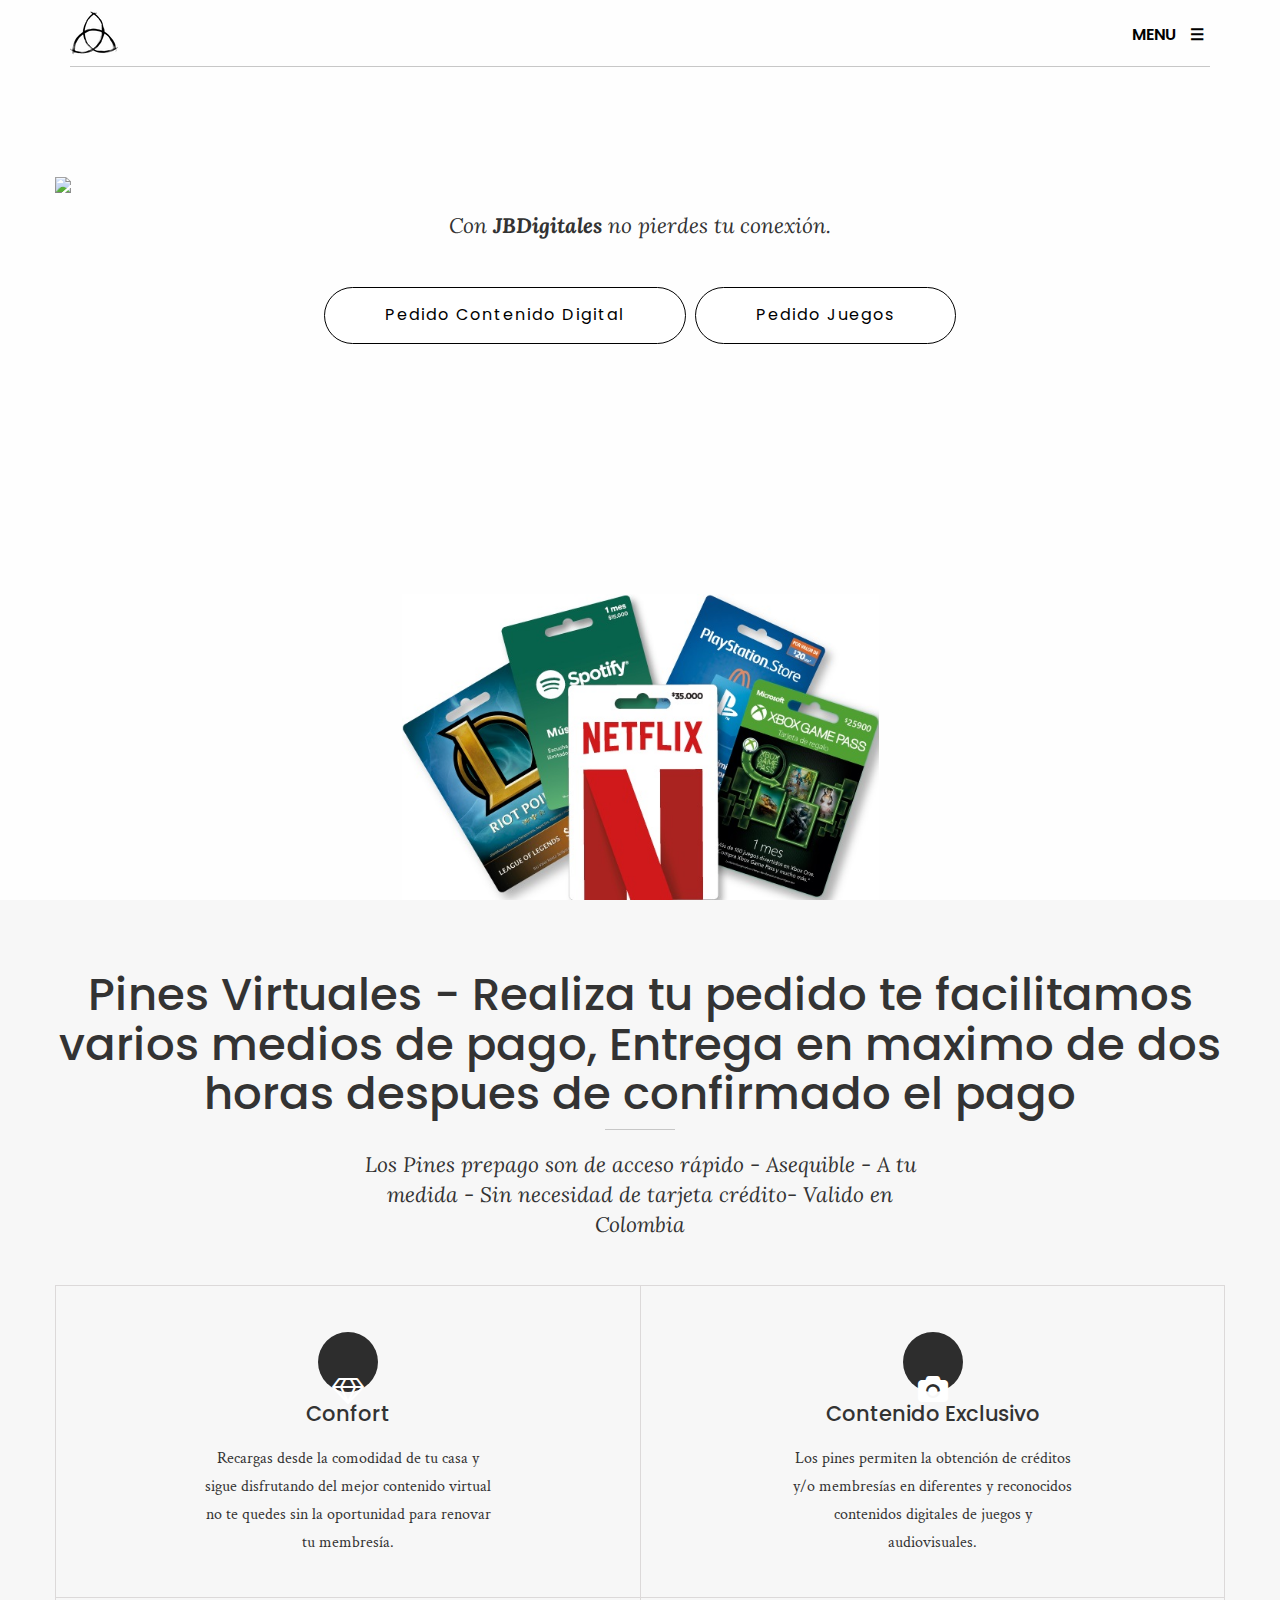
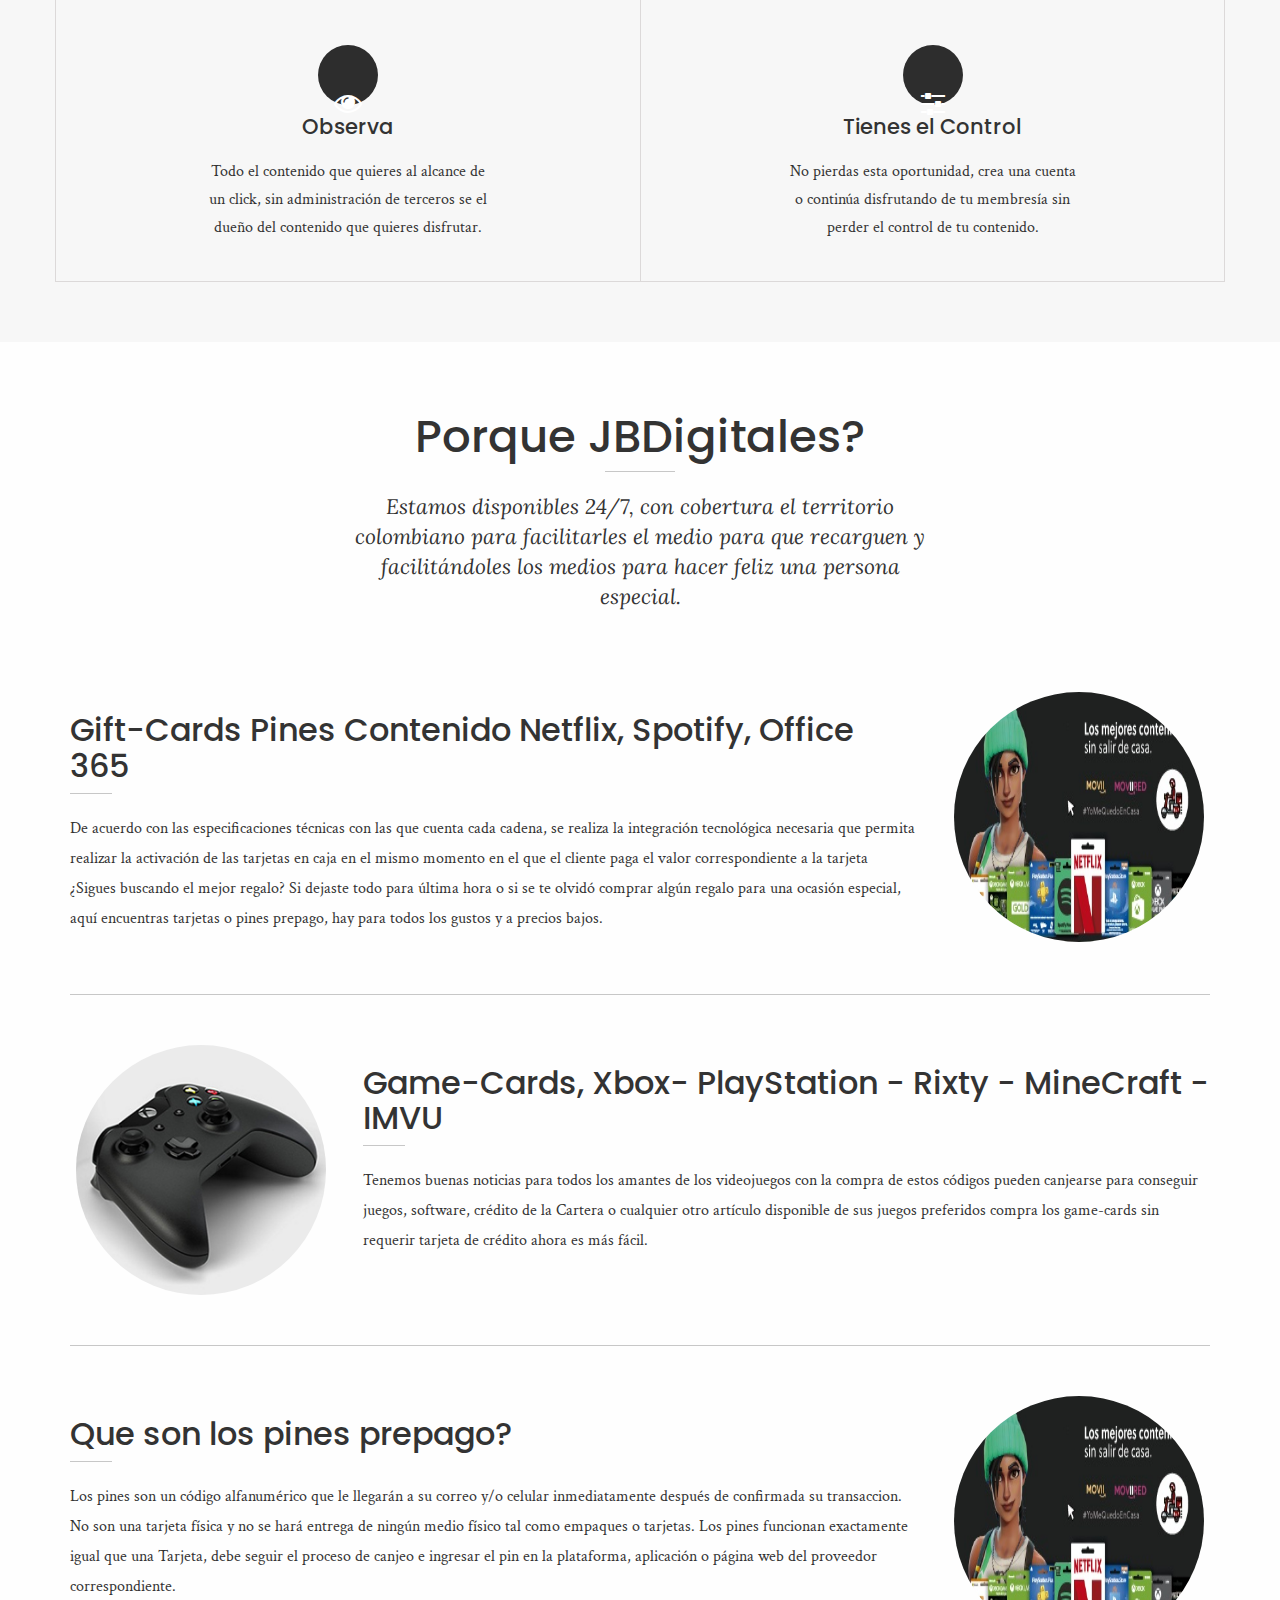
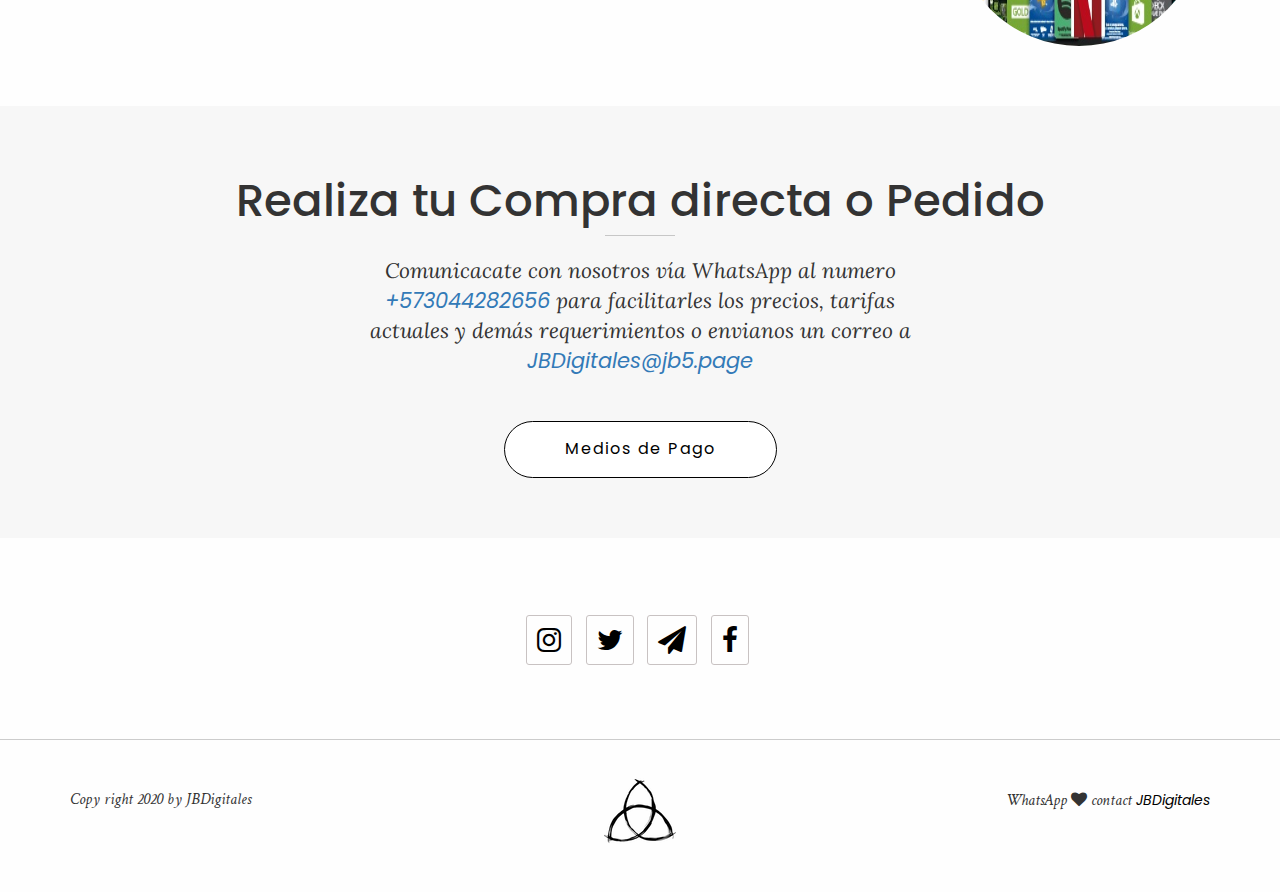
==== index.html @ 3d978287 "Update index.html" ====
<!DOCTYPE html>
<html>
<head>
    <!-- Global site tag (gtag.js) - Google Ads: 977285833 -->
<script async src="https://www.googletagmanager.com/gtag/js?id=AW-977285833"></script>
<script>
  window.dataLayer = window.dataLayer || [];
  function gtag(){dataLayer.push(arguments);}
  gtag('js', new Date());

  gtag('config', 'AW-977285833');
</script>
    <meta charset="utf-8">
    <meta http-equiv="X-UA-Compatible" content="IE=edge">
    <meta name="viewport" content="width=device-width, initial-scale=1">
    <meta name="description" content="Pines prepago para pagar y/o recargar membresias de diferentes y reconocidos juegos y servicios como: Netflix, PlayStation, Xbox, Spotify, Rixty, IMVU, Minecraft">
    <link rel="canonical" href="https://jbdigitales.netlify.app/" />
    <meta property="og:locale" content="es_ES" />
    <meta property="og:type" content="website" />
    <meta property="og:title" content="Pines Prepago para cargar Juegos y Contenido - Spotify, Xbox, Netflix, IMVU, PlayStation, Rixty, Minecraft" />
    <meta property="og:description" content="Pines prepago para pagar y/o recargar membresias de diferentes y reconocidos juegos y servicios como: Netflix, PlayStation, Xbox, Spotify, Rixty, Minecraft." />
    <meta property="og:url" content="https://jbdigitales.netlify.app/" />
    <meta property="og:image" content="https://jbdigitales.netlify.app/assets/img/banner.png" />
    <meta property="og:image:secure_url" content="https://jbdigitales.netlify.app/assets/img/banner.png" />
    <meta property="og:image:width" content="1200" />
    <meta property="og:image:height" content="630" />
    <meta name="twitter:card" content="summary" />
    <meta name="twitter:description" content="Pines prepago para pagar y/o recargar membresias de diferentes y reconocidos juegos y servicios como: Netflix, PlayStation, Xbox, Spotify, Rixty, Minecraft." />
    <meta name="twitter:title" content="JBDigitales- Tarjetas y Pines prepago de Juegos y Contenido" />
    <meta name="twitter:site" content="@JackalBeker" />
    <meta name="twitter:image" content="https://jbdigitales.netlify.app/assets/img/banner.png" />
    <meta name="twitter:creator" content="@JackalBeker" />
    <link rel="icon" href="assets/img/ico.png" type="image/x-icon" />
    <meta name="author" content="JackalBeker">
    <meta name="robots" content="index,follow" />
    <meta name="keywords" content="GamePass, Cuentas Netflix, xbox, Store Playstation, Comprar Netflix"/>
    <link rel="stylesheet" type="text/css" href="assets/css/bootstrap.min.css">
    <link rel="stylesheet" type="text/css" href="assets/font-awesome/css/font-awesome.min.css">
    <link href="https://fonts.googleapis.com/css?family=Lora:400i" rel="stylesheet">
    <link href="https://fonts.googleapis.com/css?family=Poppins:400,600" rel="stylesheet">
    <link href="https://fonts.googleapis.com/css?family=Crimson+Text" rel="stylesheet">
    <link rel="stylesheet" type="text/css" href="assets/css/style.css">
    <script type="text/javascript" src="assets/js/script.js" ></script>
    <title>JBDigitales - Home</title>
    <!-- Start of HubSpot Embed Code -->
  <script type="text/javascript" id="hs-script-loader" async defer src="//js.hs-scripts.com/7768644.js"></script>
<!-- End of HubSpot Embed Code -->
</head>
<body>
<!-- div used to make the body blur -->
    <div class="overlay" id="overlay" onclick="closeNav()"></div>

    <section class="head index-part-1">
        <div class="head-bar">
            <div class="container">
              <div class="row">
                <div class="col-lg-6 col-xs-6 col-sm-6 col-md-6">
                    <a href="index.html"><img class="img-responsive" src="assets/img/logo.png"></a>
                </div>
                <div class="col-lg-6 col-xs-6 col-sm-6 col-md-6 text-right">
                    <div id="mySidenav" class="sidenav text-center">
                        <a href="javascript:void(0)" class="closebtn" onclick="closeNav()">&times;</a><br>
                        <a href="index.html">Inicio</a><hr>
                        <a href="generic.html">Acerca de Nosotros</a><hr>
                        <a href="https://catalogodigital.co/app/app/jbdigitales/juegos">Catalogo Juegos</a><hr>  
                        <a href="https://catalogodigital.co/app/app/jbdigitales/contenido_digital">Catalogo Contenido</a>              
                    </div>
                    <div class="main" id="main">
                      <a href="#" onclick="openNav()">MENU &#9776;</a>
                    </div>
                </div>
              </div>
              <hr>
          </div>
          </div>
          <div class="wow">
          <div class="container">
            <div class="row">
               <div class="wow-logo">
                  <img class="img-responsive img-logo" src="assets/img/whatsapp.png">
               </div> 
               <div class="font-1 helmet text-center">
                 <p>Con <strong>JBDigitales</strong> no pierdes tu conexión.</p>
               </div>
               <div class="wow-btn text-center">
                     <a class="btn btn-default wow-button" href="https://catalogodigital.co/app/app/jbdigitales/contenido_digital">Pedido Contenido Digital</a>
                   <a class="btn btn-default wow-button" href="https://catalogodigital.co/app/app/jbdigitales/juegos">Pedido Juegos</a>
               </div>
            </div>
          </div>
        </div>
    </section>
 
    <section class="index-part-2">
         <div class="container">

            <div class="row">
               <div class="text-center">
                 <h2>Pines Virtuales - Realiza tu pedido te facilitamos varios medios de pago, Entrega en maximo de dos horas despues de confirmado el pago</h2>
               </div>
               <hr class="hr-mid">
               <div class="sub-text text-center">
                     <p class="font-1">
                        Los Pines prepago son de acceso rápido  
                        - Asequible - A tu medida - Sin necesidad de tarjeta crédito- Valido en Colombia
                     </p>
               </div>
           </div>

            <div class="row">

                <div class="col-xs-12 col-lg-6 col-sm-6 col-md-6 col-block">
                      <div class="block text-center block-first">
                                 <div class="icon">
                                    <i class="fa fa-diamond fa-2x"></i>
                                 </div>  
                                   <h4>Confort</h4>
                                   <p class="font-2">Recargas desde la comodidad de tu casa y
                                   sigue disfrutando del mejor contenido virtual no te 
                                   quedes sin la oportunidad para renovar tu membresía.</p>
                        </div>   
                </div>
                <div class="col-xs-12 col-lg-6 col-sm-6 col-md-6 col-block">
                      <div class="block text-center block-second">
                             <div class="icon">
                                  <i class="fa fa-camera fa-2x"></i>
                             </div>  
                              <h4>Contenido Exclusivo</h4>
                              <p class="font-2">Los pines permiten la obtención de créditos  
                                  y/o membresías en diferentes y reconocidos contenidos digitales 
                                  de juegos y audiovisuales.</p>                                       
                      </div>
                </div>
            </div>

            <div class="row">
                <div class="col-xs-12 col-lg-6 col-sm-6 col-md-6 col-block">
                    <div class="block text-center block-third">
                                 <div class="icon">
                                     <i class="fa fa-eye fa-2x"></i>
                                 </div>  
                                   <h4>Observa</h4>
                                   <p class="font-2">Todo el contenido que quieres al alcance 
                                   de un click, sin administración de terceros se
                                   el dueño del contenido que quieres disfrutar.</p>
                    </div>   
                </div>
                <div class="col-xs-12 col-lg-6 col-sm-6 col-md-6 col-block">
                    <div class="block text-center block-last">
                            <div class="icon">
                                 <i class="fa fa-sliders fa-2x"></i>
                            </div>  
                            <h4>Tienes el Control</h4>
                            <p class="font-2">No pierdas esta oportunidad, crea una cuenta 
                                   o continúa disfrutando de tu membresía sin perder 
                                   el control de tu contenido.</p>                                        
                      </div>
                    </div>
                </div>
            </div>
    </section>

    <section class="index-part-3">
        <div class="container">
                <div class="row why-div">
                  <div class="text-center">
                         <h2>Porque JBDigitales?</h2>
                  </div>
                       <hr class="hr-mid">
                       <div class="sub-text text-center">
                             <p class="font-1">
                                Estamos disponibles 24/7, con cobertura el territorio colombiano
                                para facilitarles el medio para que recarguen y facilitándoles los medios para hacer feliz una persona especial.
                             </p>
                       </div>
                </div>

                <div class="row">
                    <div class="col-lg-9 col-sm-12 col-md-9 col-xs-12">
                     <div class="holder-para">
                      <h3>Gift-Cards Pines Contenido Netflix, Spotify, Office 365</h3>
                      <hr class="hr-short">
                      <p class="font-2">
                            De acuerdo con las especificaciones técnicas con las que cuenta cada cadena, se realiza la integración tecnológica necesaria que permita realizar la activación de las tarjetas en caja en el mismo momento en el que el cliente paga el valor correspondiente a la tarjeta
                            ¿Sigues buscando el mejor regalo? Si dejaste todo para última hora o si se te olvidó comprar algún regalo para una ocasión especial, aquí encuentras tarjetas o pines prepago, hay para todos los gustos y a precios bajos. 
                      </p>
                     </div>
                    </div>
                    <div class="col-lg-3 col-xs-12 col-sm-12 col-md-3">
                            <div class="holder-img">
                              <img class="round-img img-responsive center-block" src="assets/img/2.jpg">
                            </div>
                    </div>
                </div>

                <hr class="line-full">
                
                <div class="row"> 
                    <div class="col-lg-9 col-xs-12 col-sm-12 col-md-9 col-md-push-3">
                     <div class="holder-para">
                      <h3>Game-Cards, Xbox- PlayStation - Rixty - MineCraft - IMVU</h3>
                      <hr class="hr-short">
                      <p class="font-2">
                        Tenemos buenas noticias para todos los amantes de los videojuegos con la compra de estos códigos pueden canjearse para conseguir juegos, software, crédito de la Cartera o cualquier otro artículo disponible de sus juegos preferidos 
                        compra los game-cards sin requerir tarjeta de crédito ahora es más fácil.
                      </p>
                     </div>
                    </div>
                    <div class="col-lg-3 col-xs-12 col-sm-12 col-md-3 col-md-pull-9">
                            <div class="holder-img">
                              <img class="round-img img-responsive center-block" src="assets/img/3.jpg">
                            </div>
                    </div> 
                </div>

                <hr class="line-full">
                
                <div class="row">
                    <div class="col-lg-9 col-xs-12 col-sm-12 col-md-9">
                     <div class="holder-para">
                      <h3>Que son los pines prepago?</h3>
                      <hr class="hr-short">
                      <p class="font-2">
                            Los pines son un código alfanumérico que le llegarán a su correo y/o celular inmediatamente después de confirmada su transaccion. No son una tarjeta física y no se hará entrega de ningún medio físico tal como empaques o tarjetas. 
                            Los pines funcionan exactamente igual que una Tarjeta, debe seguir el proceso de canjeo e ingresar el pin en la plataforma, aplicación o página web del proveedor correspondiente.  
                      </p>
                     </div>
                    </div>
                    <div class="col-lg-3 col-xs-12 col-sm-12 col-md-3">
                            <div class="holder-img">
                              <img class="round-img img-responsive center-block" src="assets/img/2.jpg">
                            </div>
                    </div>
                </div>
        </div>
    </section>
                
    <section class="index-part-4">
         <div class="container">
                
                <div class="row">
                       <div class="text-center">
                         <h2>Realiza tu Compra directa o Pedido</h2>
                       </div>
                       <hr class="hr-mid">
                       <div class="sub-text text-center">
                             <p class="font-1">
                                Comunicacate con nosotros vía WhatsApp al numero <a href="https://api.whatsapp.com/send?phone=573044282656" target="_blank">+573044282656</a>
                                para facilitarles los precios, tarifas actuales y demás requerimientos o envianos un correo a <a href="mailto:jbdigitales@jb5.page">JBDigitales@jb5.page</a>
                             </p> 
                             </div>
                </div>

                <div class="row text-center">
                     <a class="btn btn-default wow-button" href="#">Medios de Pago</a>
                </div>
          </div>
            </section>

    <section class="social">
      <ul>
        <li><a href="https://www.instagram.com/jbdigitales.col/" class="fa fa-instagram fa-2x" aria-hidden="true"></a></li>
        <li><a href="https://twitter.com/jackalbeker" class="fa fa-twitter fa-2x" aria-hidden="true"></a></li>
        <li><a href="https://t.me/jbdigitales" class="fa fa-send fa-2x" aria-hidden="true"></a></li>
        <li><a href="https://www.facebook.com/JBDigitales" class="fa fa-facebook fa-2x" aria-hidden="true"></a></li>  
      </ul>
    </section>          
          <section class="footer">
      <div class="container">
        <div class="row">
          <div class="col-lg-5 col-md-5 col-sm-5 col-xs-5">
            <div class="footer-p1">
                    <p class="font-2">Copy right 2020 by JBDigitales</p>
            </div>
          </div>
          <div class="col-lg-2 col-md-2 col-sm-2 col-xs-2">
            <img class="img-responsive foot-img" src="assets/img/footer-logo.png">
          </div>
          <div class="col-lg-5 col-md-5 col-sm-5 col-xs-5">
            <div class="footer-p2" >
                     <p class="font-2">WhatsApp  <i class="fa fa-heart" aria-hidden="true" ></i> contact <a href="https://api.whatsapp.com/send?phone=573044282656" target="_blank">JBDigitales</a></p>
            </div>
          </div>
        </div>
      </div>
    </section>
 
</body>
</html>
---- assets/css/style.css ----
html, body{
  min-height: 100%;
}
body{
  position: relative;
}
*{
    outline: none;
}
.overlay{
  position: absolute;
  top: 0;
  left: 0;
  width: 0%;
  height: 0%;
  z-index: 9;
  background-color: rgba(0,0,0,0.5); /*dim the background*/
}
.sidenav {
    height: 100%;
    width: 0;
    position: fixed;
    z-index: 10;
    top: 0;
    right: 0;
    background-color: white;
    overflow-x: hidden;
    transition: 0.5s;
    padding-top: 5%;
}
.main a{
    color: black;
    text-decoration: none;
    font-size: 16px;
    cursor:pointer;
    word-spacing: 10px;
    font-weight: 600;

}
.sidenav a {
    padding: 5%;
    text-decoration: none;
    color: #818181;
    display: block;
    transition: 0.3s;
    font-size: 16px;
    letter-spacing: 2px;
}
.sidenav hr{
    margin-bottom: 5px;
    margin-top: 6px;
}

.sidenav a:hover, .offcanvas a:focus{
    color: #2c2b2b;
}

.sidenav .closebtn {
    position: absolute;
    top: 0;
    right: 25px;
    font-size: 36px;
    margin-left: 50px;
}

#main {
    transition: margin-left .5s;
    padding-right: 6px;
    padding-top: 15px;
}

/*@media screen and (max-height: 450px) {
  .sidenav {padding-top: 15px;}
  .sidenav a {font-size: 18px;}
}*/

.menu-ul{
    text-align: center;
}
.menu-ul li{
    list-style-type: none;
}
body {
    background-color: #fefefe;
    transition: background-color .5s;
    font-family: monospace; 
}
.head-bar{
    padding-top: 1vh;
    max-height: 10vh;
}
.wow-logo{
    padding-bottom: 2vh;
    padding-top:10vh;
}
.img-logo{
    max-height: 15vh;
    margin-left: auto;
    margin-right: auto;
}
.helmet{
    max-height: 5vh;
}
.head{
    min-height: 100vh;
    background-image: url('../img/1.jpg');
    position: relative;
    background-position: bottom;
    background-repeat: no-repeat;
    background-size:53vh;
}
.fix-bottom{
    text-align: bottom;

}
/*button {
    background-color: #fefefe;
    border-color: black;
    color: black;
    text-align: center;
    text-decoration: none;
    display: inline-block;
    font-size: 16px;
    border-radius: 50px;
    border-width: 1px;
    letter-spacing: 2px;

}*/
.wow-button{
    padding: 16px 60px;
    border: solid 1px black;
    color: black;
    text-align: center;
    text-decoration: none;
    display: inline-block;
    font-size: 16px;
    border-radius: 50px;
    letter-spacing: 2px;
}
.wow-button:hover{
    color: #ffffff;
    background-color: #2d2d2d;
    transition: .5s;
}
.font-1{
    font-family: 'Lora', serif;
    font-style: italic;
    font-size: 21px;
}
.hr-social{
    margin:0px;
    margin-top: 30px;
}
.index-part-2,.index-part-4,.index-part-3{
    padding-top: 50px;
    padding-bottom: 60px;
}
.index-part-2,.index-part-4{
    background-color: #f7f7f7;
}
hr{
    background-color: #c7c7c7; height: 1px; border: 0;
    margin-top: 1vh;
}
h1,h2,h4,h3,h5,a,button{
    font-family: 'Poppins', sans-serif;
}
h1{
    font-size: 55px;
}
h2{
    font-size:45px;
}
h3{
    font-size: 32px;
}
h4{
    font-size: 21px;
}
h5{
    font-size: 100%;
}
h6{
    font-size: 100%;
}
.sub-text{
    padding-right: 25%;
    padding-left: 25%;
    padding-bottom: 3%;   
}
.block{
    border-style: solid;
    border-color: #dcd9d9;
    border-width: 1px;
    margin-right: 0px;
    padding-top: 8%;
    padding-bottom: 5%;
    padding-left: 25%;
    padding-right: 25%;
}
.block-first{
    border-right: none;
    border-bottom: none;
}
.block-second{
    border-bottom: none;
}
.block-third{
    border-right: none;
}
.block p{
    line-height: 28px;
    padding-top: 10px;
}
.icon{
    background-color: #2d2d2d;
    color: white;
    display: table;
    width: 60px;
    height: 60px;
    border-radius: 100%;
    margin-right: auto;
    margin-left: auto;
}

i{
        display: table-cell; 
        vertical-align: middle;
        position: relative;
        top: 50%;
        transform: translateY(50%);
        
}
.font-2{
    font-family: 'Crimson Text', serif;
    font-size: 16px;
    line-height: 30px;
}
.round-img{
    display: table;
    width: 250px;
    height: 250px;
    border-radius: 100%;
}
.container-fluid{
    padding-left: 0px;
    padding-right: 0px;
}
.social{
    text-align: center;
    display: block;
    padding-top: 6%;
    padding-bottom: 5%;
}
.social ul{
    padding-left: 0px;
}
.social li{
    list-style-type: none;
    display: inline-block;
    border:1px solid #c8c2c2;
    margin-right: 5px;
    border-radius: 3px;
}
.social a{
    padding: 10px;
    color: black;
    text-align: center;
    text-decoration: none;
}

.social a:hover{
    color: #ffffff;
    background-color: #2d2d2d;
    transition: .5s;
}
.footer-p1,.footer-p2{
    padding-top: 10px;
    font-style: italic;
    font-size: 16px; 
}
.footer-p2{
    display: inline-block;
    text-align: right;
    padding-right: 0px;
    width: 100%;
}
i.fa-heart{
    transform:translateY(-20%);
    margin-bottom: 0px;
}
.footer{
    padding-top: 35px;
    padding-bottom: 45px;
    border-top: 1px solid #cccccc;
}
.generic-page{
    background-color: #f7f7f7; 
    padding-bottom: 30px;
}
.generic{
    padding-top: 25px;
}
.img-generic{
    padding-top: 15px;
    width: 100%;
    margin: 0px;
    padding-bottom: 60px;
}
.generic-p{
    padding-bottom: 20px;
    font-size: 18px;

}
.element-full{
    background-color: #f7f7f7; 
}
.element-page{
    padding-top: 25px;
}
.Element-heading{
    padding-top: 15px;
}
.Element-heading-para{
    padding-right: 380px;
}
.call-btn-1{
    border:1px solid black;
    border-radius: 30px;
    width:100%;
    margin-top: 20px;
    padding-top: 18px;
    padding-bottom: 18px;
    font-size: 12px;
}
.call-btn-2{
    border:1px solid black;
    border-radius: 25px;
    width:100%;
    margin-top: 20px;
    padding-top: 15px;
    padding-bottom: 15px;
    font-size: 12px;
}
.call-btn-3{
    border:1px solid black;
    border-radius: 25px;
    width:100%;
    margin-top: 20px;
    padding-top: 10px;
    padding-bottom: 10px;
    font-size: 12px;
}
.btn-line{
    padding-top: 5px;
}
.btn-line a:hover{
    color:white;
    background-color: black;
    transition: .5s;
}
.form-section{
    padding-top: 56px;
}
.col-block{
     padding-left:0px;padding-right:0px;
}

input,select,textarea{
     width: 100%;
    border:1px solid black;
    border-radius: 30px;
    font-family: 'Lora', serif;
    padding-top: 15px;
    padding-bottom: 15px;
    padding-left: 35px;
    margin-bottom: 30px;
}
textarea{
    padding-top: 28px;
}
.form-section h3{
    padding-bottom: 35px;
}
.form-section button{
    padding-top: 15px;
    padding-bottom: 15px;
    padding-left: 28px;
    padding-right: 28px;
    font-size: 13px;
    letter-spacing: 0px;
    margin-right: 5px;
    margin-bottom: 60px;
    border-radius: 50px;
    border:solid 1px black;
}
.form-section button:hover{
    color: #ffffff;
    background-color: #2d2d2d;
    transition: .5s;
}
.E-image img{
    padding-top: 50px;
}
.wow-btn{
     padding-top:4vh;
     padding-bottom:2vh;
}
.foot-img{
    margin-right: auto;
    margin-left: auto;
}
.why-div{
    margin-bottom:35px;
}
.line-full{
    margin-top:50px;margin-bottom:50px;
}
.hr-short{
     width:5%;
     margin-left: 0px;
}
.hr-mid{
    width: 6%;
    margin-left: auto;
    margin-right: auto;
}
.blockquote-row{
 padding-left:2%;
 padding-right: 18%;
}
.blockquote-side{
     border-left:thick solid black;padding-top:8px;
}
.blockquote-side.font-1{
    margin-left:12px;
}
.E-social{
    text-align:left;padding-top:36px;padding-bottom:0px;
}
.footer-p2 a{
    color: black;
    font-size: 14px;
}
@media screen and (min-width: 481px) and (max-width: 1200px) {

   .block{
    padding-top: 30px;
    padding-bottom: 15px;
    padding-left: 30px;
    padding-right: 30px;
   }
   .Element-heading-para{
    padding-right: 80px;
   }
   .footer-p1,.footer-p2{
    padding-top: 0px;
    font-size: 10px; 
    }
    .footer{
        padding-top: 15px;
        padding-bottom: 25px;
    }
    .footer-p2 a{
    font-size: 12px;
    }
}


@media only screen and (max-width: 480px) {
    .font-1{
        font-size: 18px;
    }
/*   .block{
    padding-top: 30px;
    padding-bottom: 20px;
    padding-left: 40px;
    padding-right: 40px;
   }*/
   .Element-heading-para{
    padding-right: 60px;
  }
    .footer-p1 p,.footer-p2 p{
    padding-top: 0px;
    font-size: 12px;
    letter-spacing: 0px;
    line-height: 14px; 
    }
    .footer-p2 p{
        line-height: 8px;
    }
    .footer-p2 a{
    font-size: 10px;
    }
    .footer{
        padding-top: 15px;
        padding-bottom: 25px;
    }
/*    .wow-logo{
    padding-bottom: 10px;
    padding-top: 40px;
    }*/
    .wow-btn{
     padding-top:20px;
     padding-bottom:5px;
    }
    input,select,textarea{
    padding-top: 8px;
    padding-bottom: 8px;
    padding-left: 20px;
    margin-bottom: 15px;
    }
    textarea{
        padding-top: 15px;
    }
    .call-btn-1{
    margin-top: 12px;
    padding-top: 12px;
    padding-bottom: 10px;
    font-size: 10px;
    }
    .call-btn-2{
        margin-top: 12px;
        padding-top: 7px;
        padding-bottom: 7px;
        font-size: 10px;
    }
    .call-btn-3{
        margin-top: 12px;
        padding-top: 5px;
        padding-bottom: 5px;
        font-size: 10px;
    }
    .head-bar{
    padding: auto;
    }
    /*.wow-logo{
        padding: auto;
    }*/
    button {
        padding: auto;

    }
    .generic{
    padding-top: 15px;
    }
    .generic img{
    padding-top: 10px;
    }
    h1{
    font-size: 38px;
    }
    h2{
        font-size:33px;
    }
    h3{
        font-size: 23px;
    }
    h4{
        font-size: 20px;
    }
    h5{
        font-size: 100%;
    }
    h6{
        font-size: 100%;
    }
}

/*This section for small height device*/
@media only screen and (max-height: 400px){
    .head-bar{
        padding-top: 1vh;
        max-height: 10vh;
    }
    .wow-logo{
        padding-bottom: 2vh;
        padding-top:10vh;
    }
    .img-logo{
        max-height: 30vh;
        margin-left: auto;
        margin-right: auto;
    }
    .helmet{
        max-height: 20vh;
    }
    .btn-1{
        padding-top: 3vh;
        padding-bottom: 3vh;
    }
    .head{
        min-height: 150vh;
        background-size:60vh;
    }
        .wow-btn{
         padding-top:10vh;
         padding-bottom:4vh;
    }
    
}
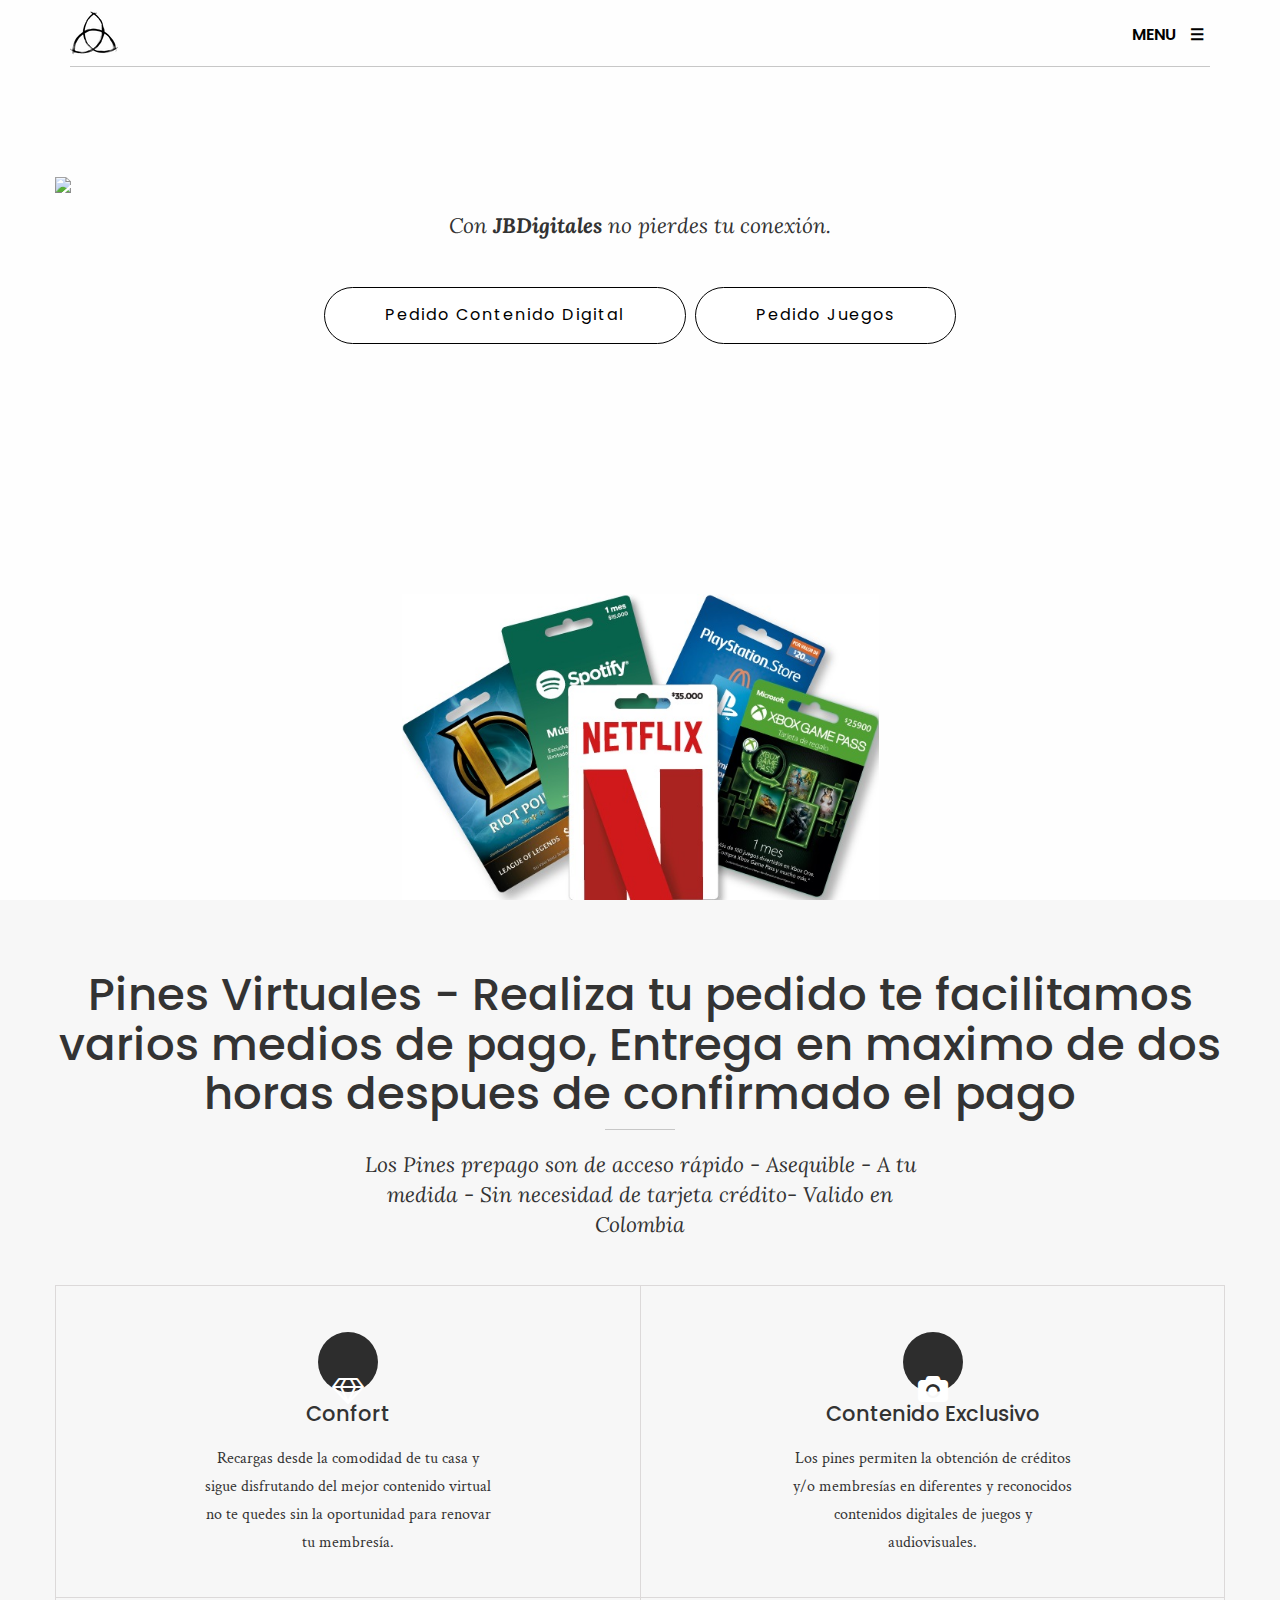
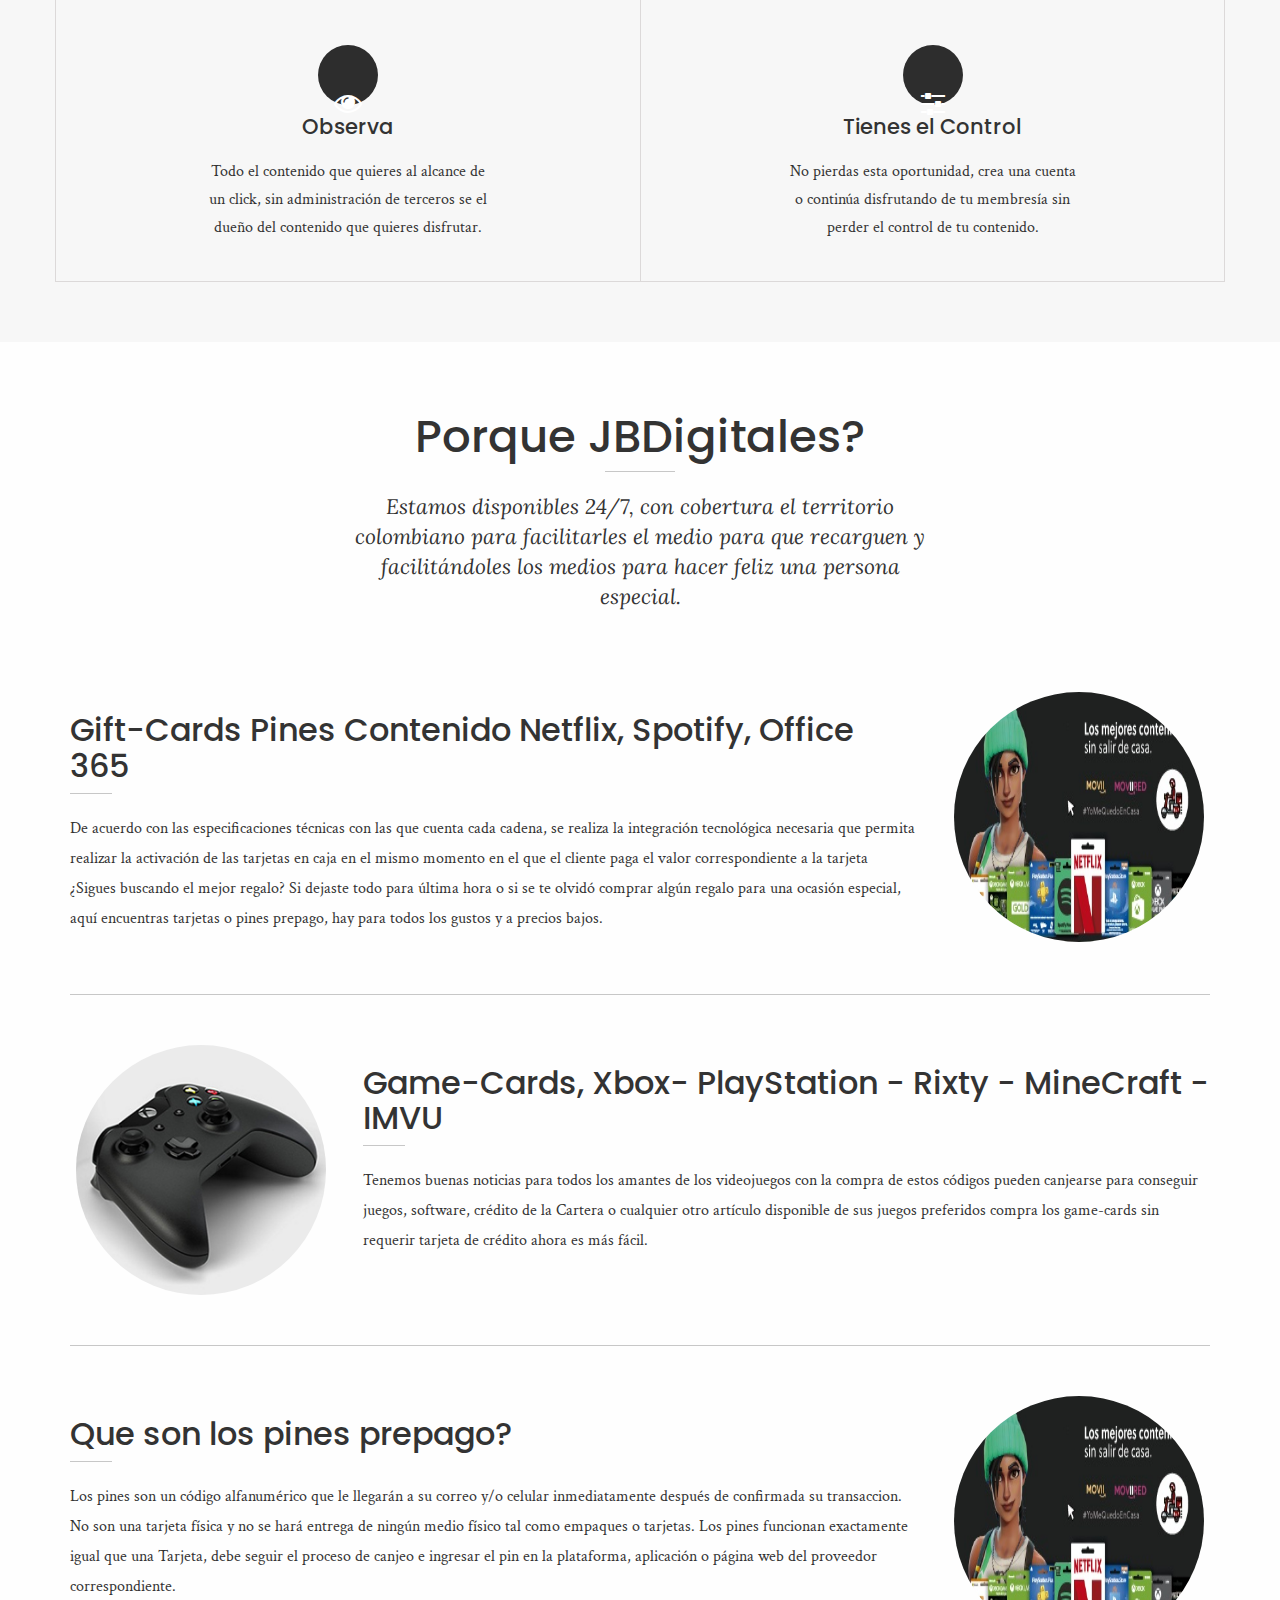
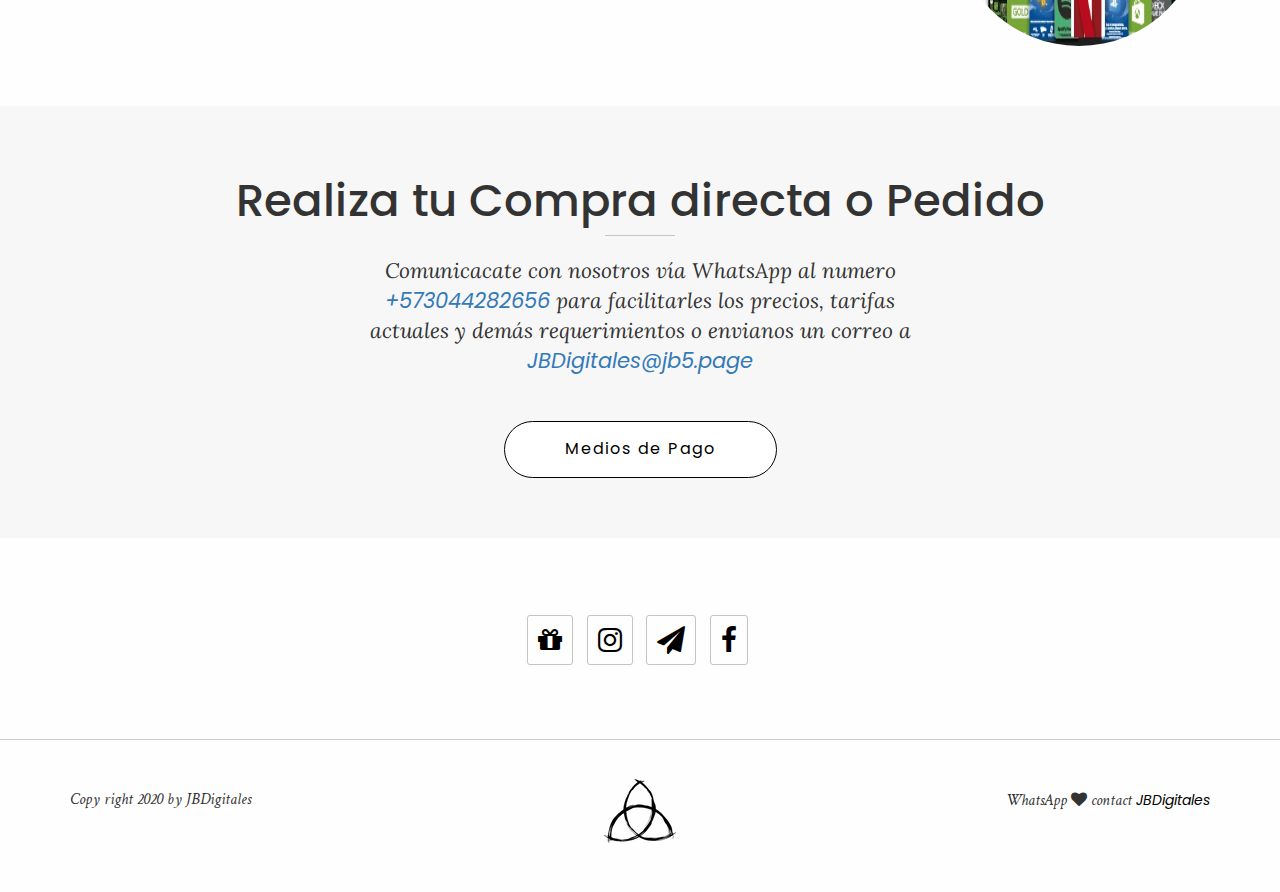
==== commit 72311bef: "Update index.html" ====
--- a/index.html
+++ b/index.html
@@ -62,6 +62,7 @@
                         <a href="javascript:void(0)" class="closebtn" onclick="closeNav()">&times;</a><br>
                         <a href="index.html">Inicio</a><hr>
                         <a href="generic.html">Acerca de Nosotros</a><hr>
+                        <a href="cuentas.html">Cuentas Netflix</a><hr>
                         <a href="https://catalogodigital.co/app/app/jbdigitales/juegos">Catalogo Juegos</a><hr>  
                         <a href="https://catalogodigital.co/app/app/jbdigitales/contenido_digital">Catalogo Contenido</a>              
                     </div>
@@ -259,8 +260,8 @@
 
     <section class="social">
       <ul>
+        <li><a href="https://jbdigitales.business.site/" class="fa fa-gift fa-2x" aria-hidden="true"></a></li>
         <li><a href="https://www.instagram.com/jbdigitales.col/" class="fa fa-instagram fa-2x" aria-hidden="true"></a></li>
-        <li><a href="https://twitter.com/jackalbeker" class="fa fa-twitter fa-2x" aria-hidden="true"></a></li>
         <li><a href="https://t.me/jbdigitales" class="fa fa-send fa-2x" aria-hidden="true"></a></li>
         <li><a href="https://www.facebook.com/JBDigitales" class="fa fa-facebook fa-2x" aria-hidden="true"></a></li>  
       </ul>
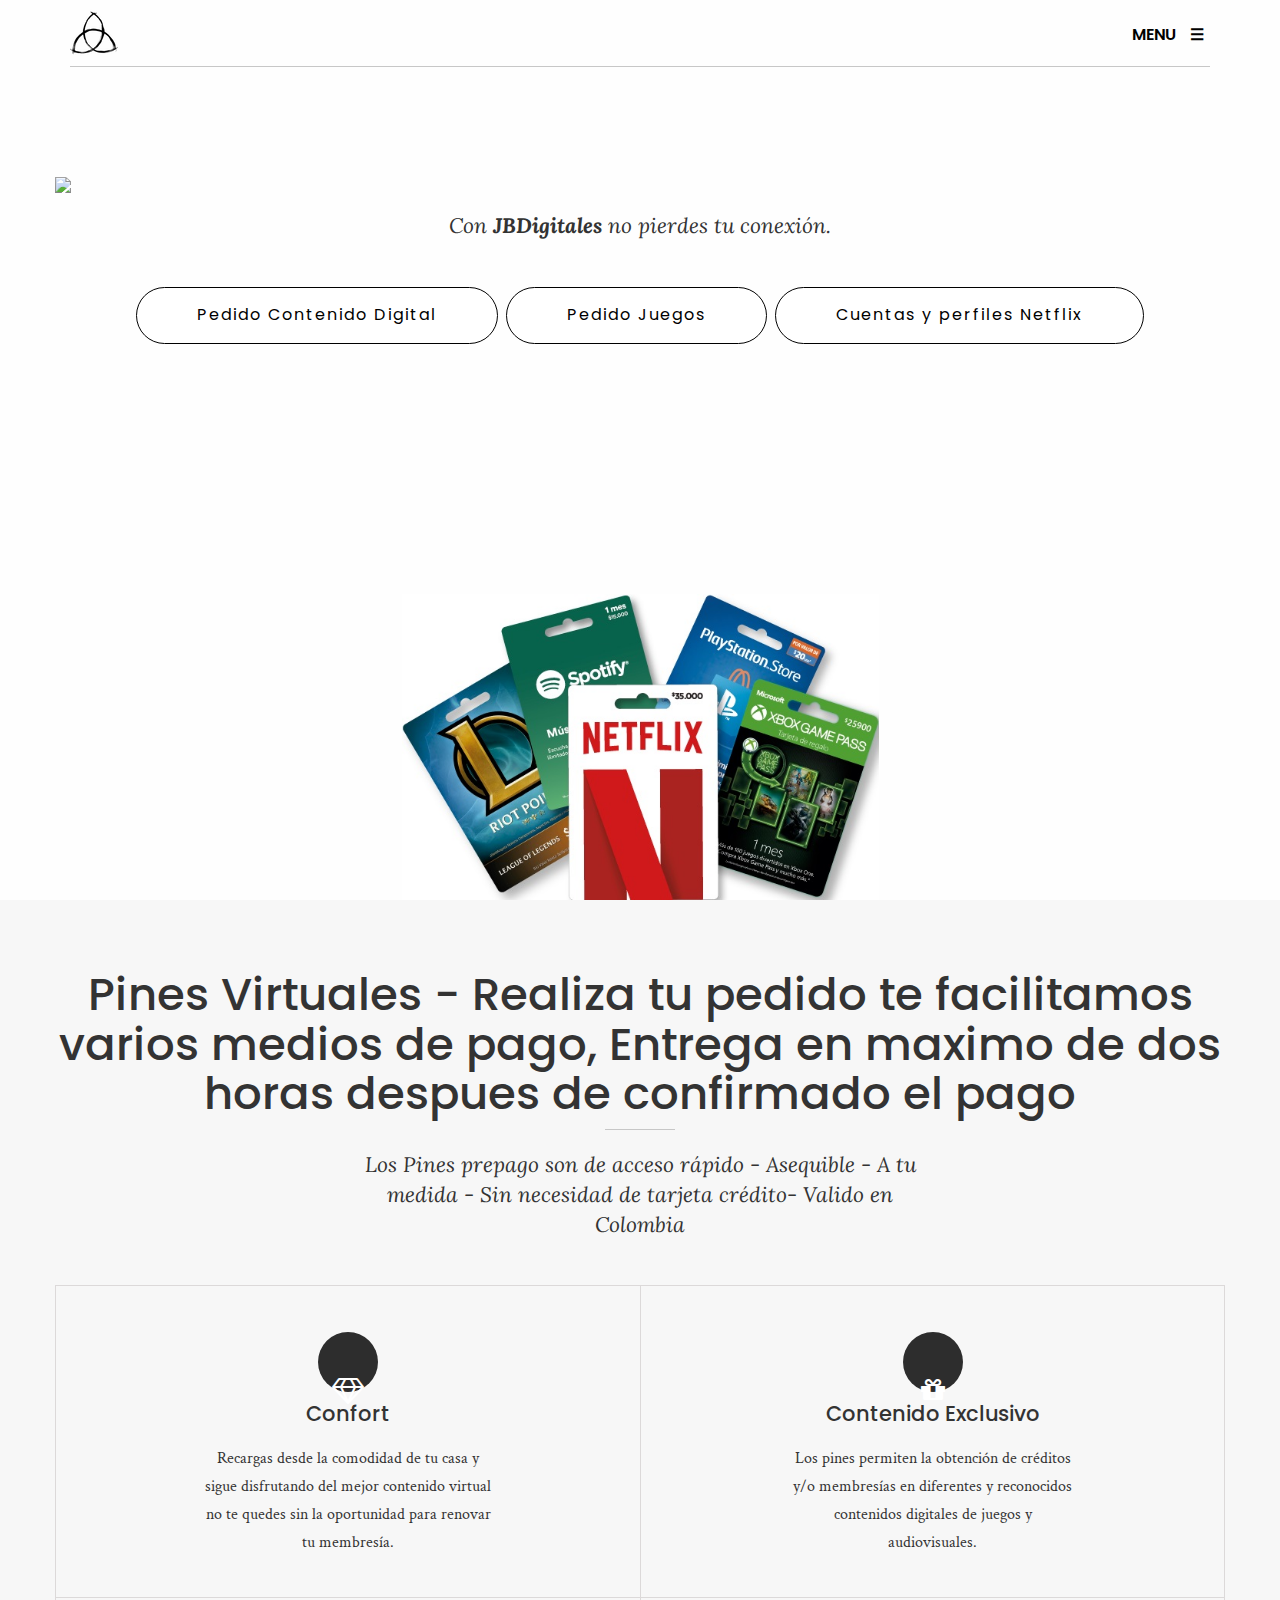
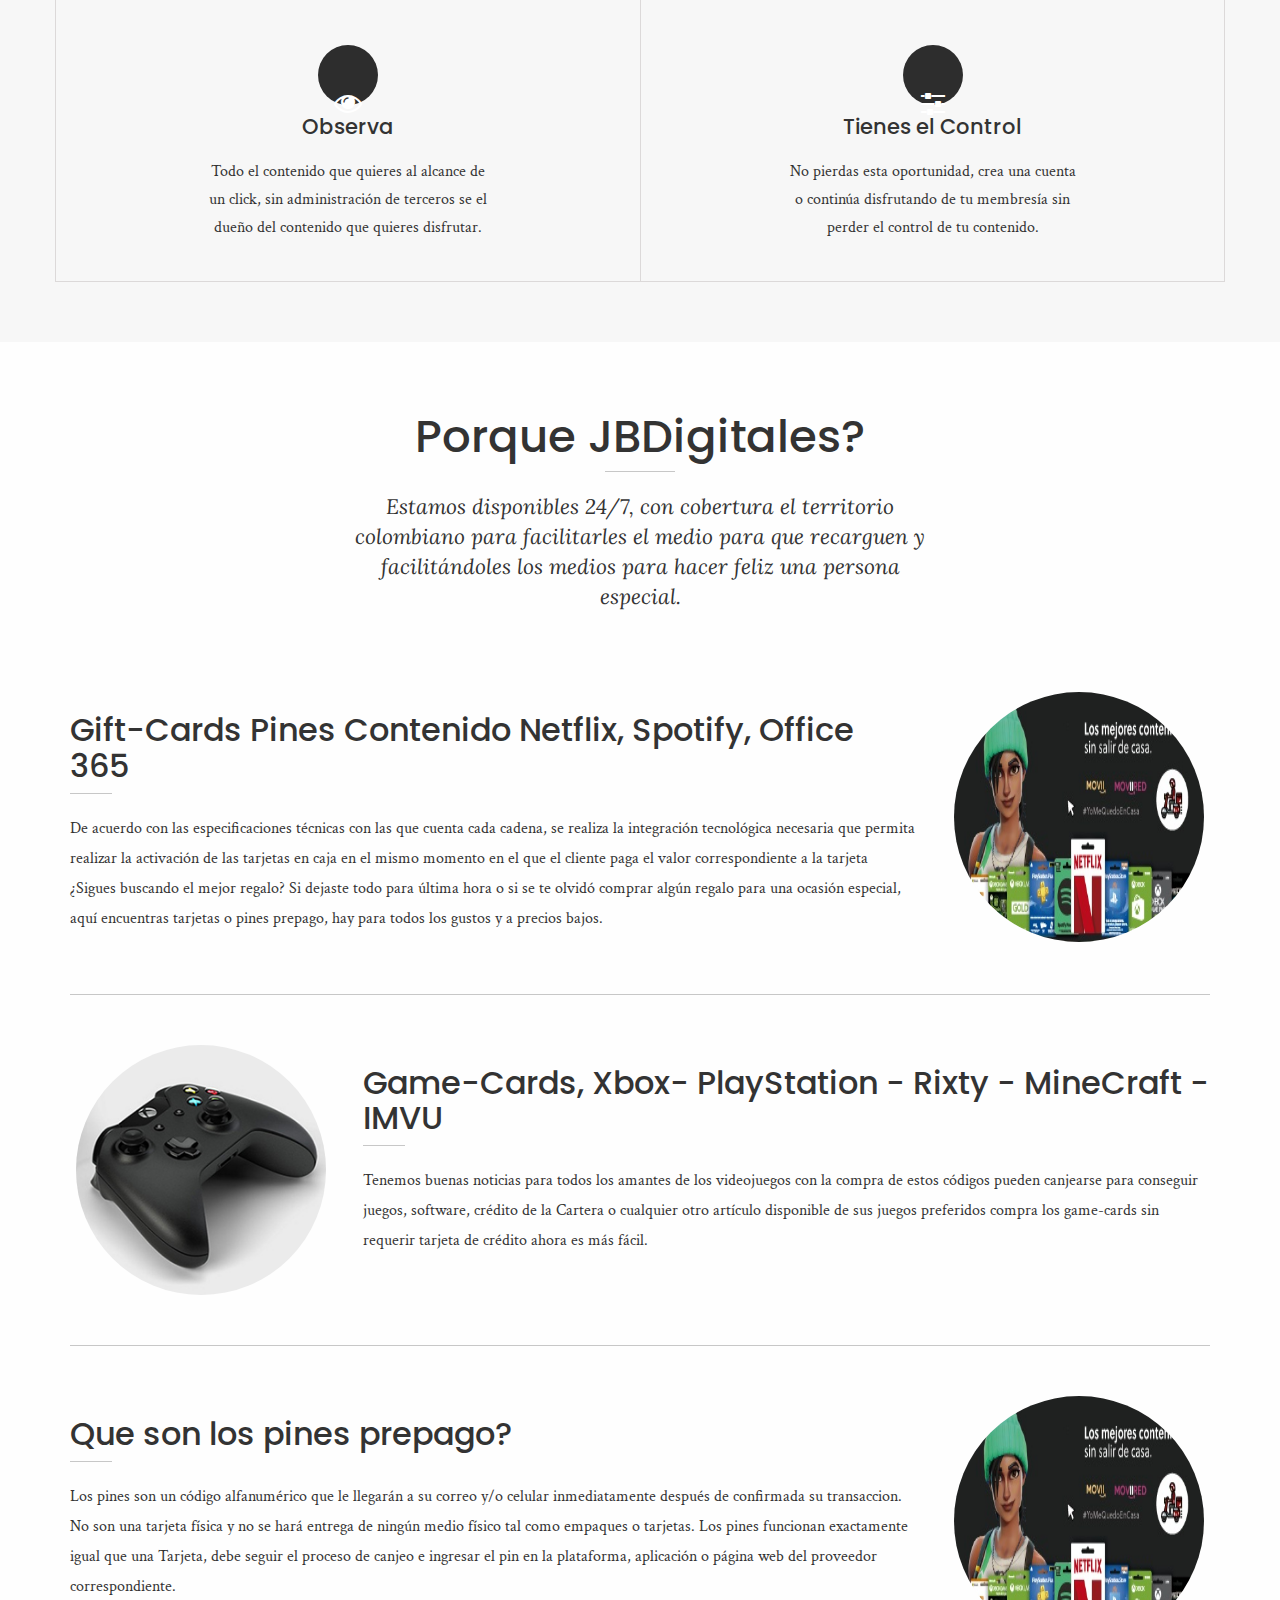
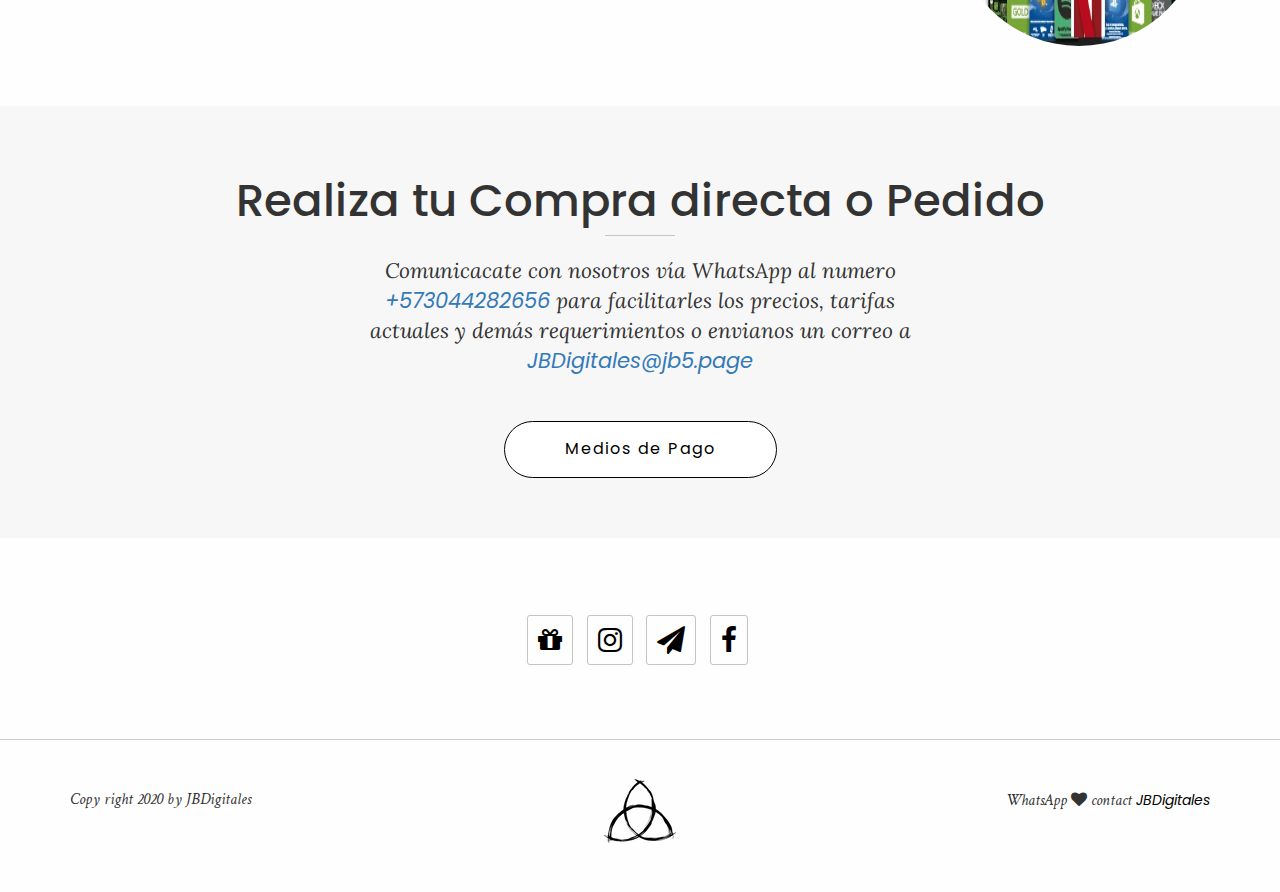
==== commit 985faff6: "Update index.html" ====
--- a/index.html
+++ b/index.html
@@ -85,7 +85,8 @@
                </div>
                <div class="wow-btn text-center">
                      <a class="btn btn-default wow-button" href="https://catalogodigital.co/app/app/jbdigitales/contenido_digital">Pedido Contenido Digital</a>
-                   <a class="btn btn-default wow-button" href="https://catalogodigital.co/app/app/jbdigitales/juegos">Pedido Juegos</a>
+                     <a class="btn btn-default wow-button" href="https://catalogodigital.co/app/app/jbdigitales/juegos">Pedido Juegos</a>
+                     <a class="btn btn-default wow-button" href="cuentas.html">Cuentas y perfiles Netflix</a>
                </div>
             </div>
           </div>
@@ -124,7 +125,7 @@
                 <div class="col-xs-12 col-lg-6 col-sm-6 col-md-6 col-block">
                       <div class="block text-center block-second">
                              <div class="icon">
-                                  <i class="fa fa-camera fa-2x"></i>
+                                  <i class="fa fa-gift fa-2x"></i>
                              </div>  
                               <h4>Contenido Exclusivo</h4>
                               <p class="font-2">Los pines permiten la obtención de créditos  
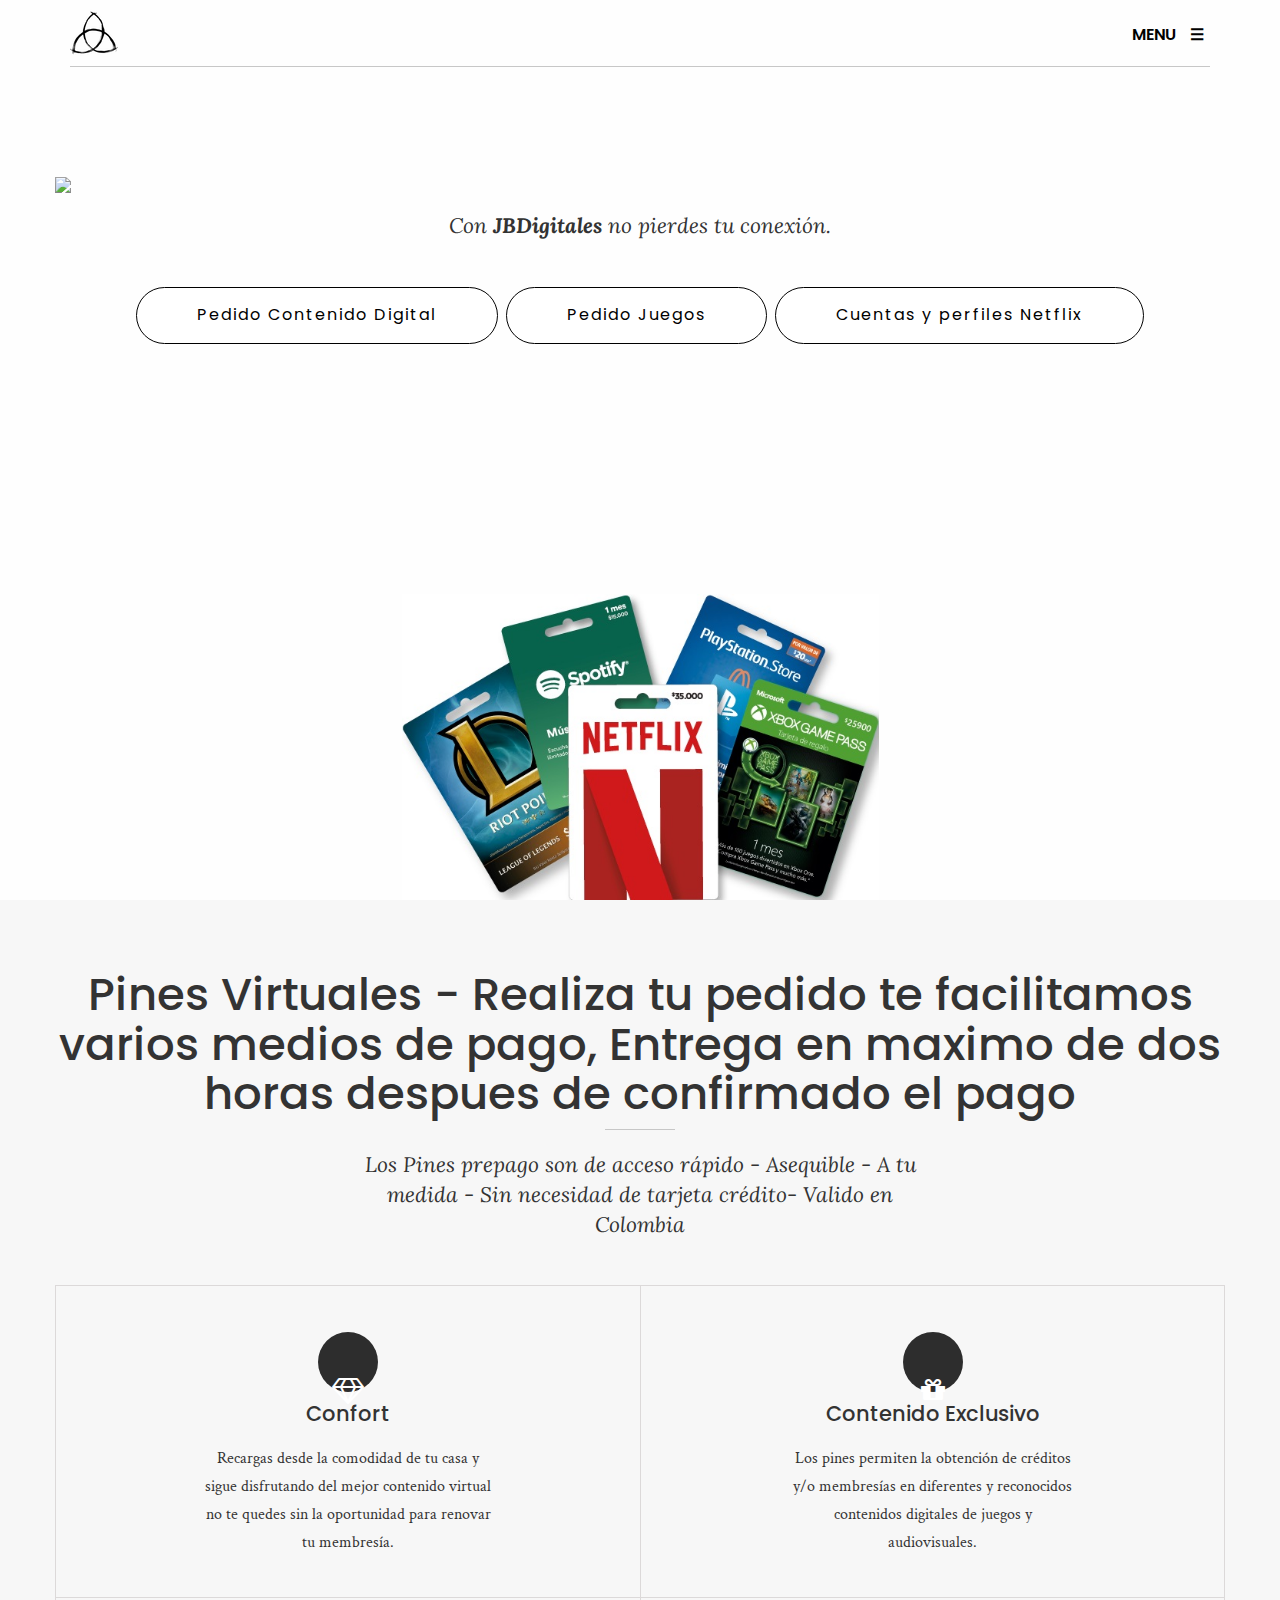
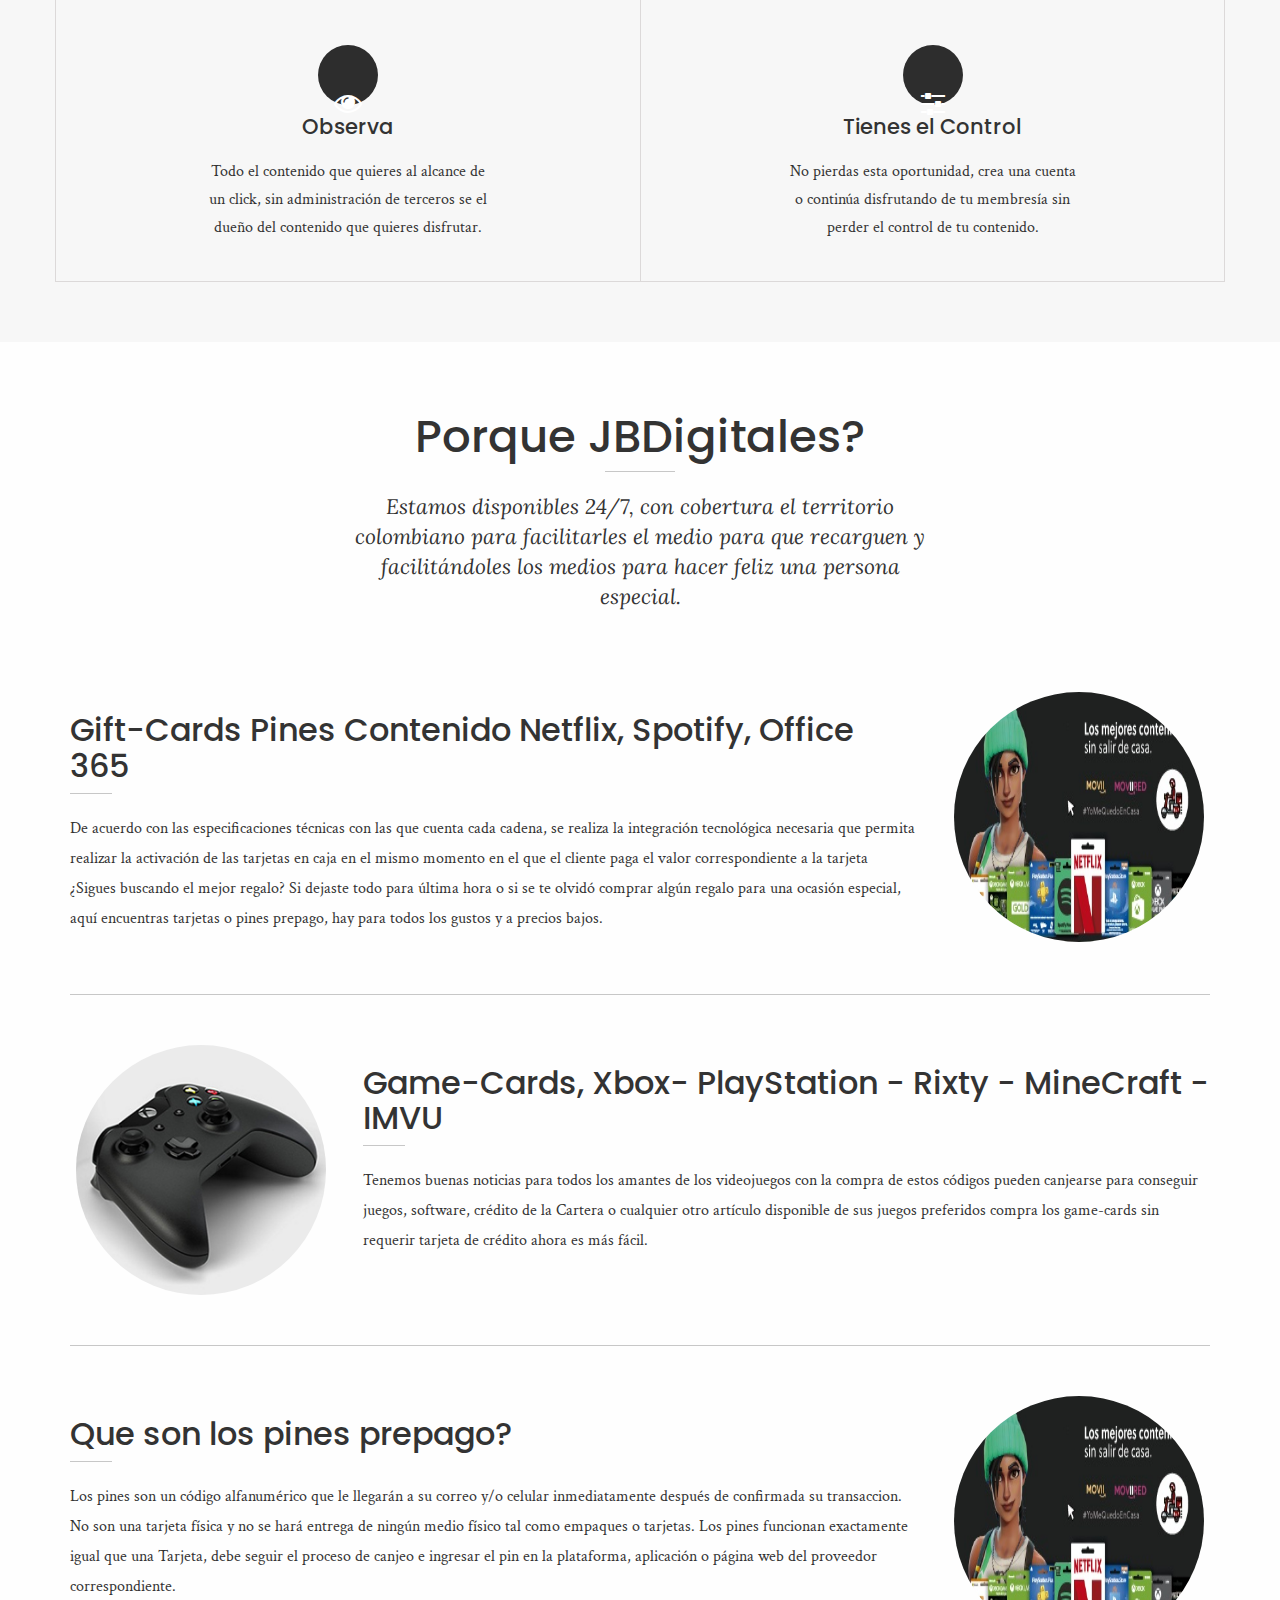
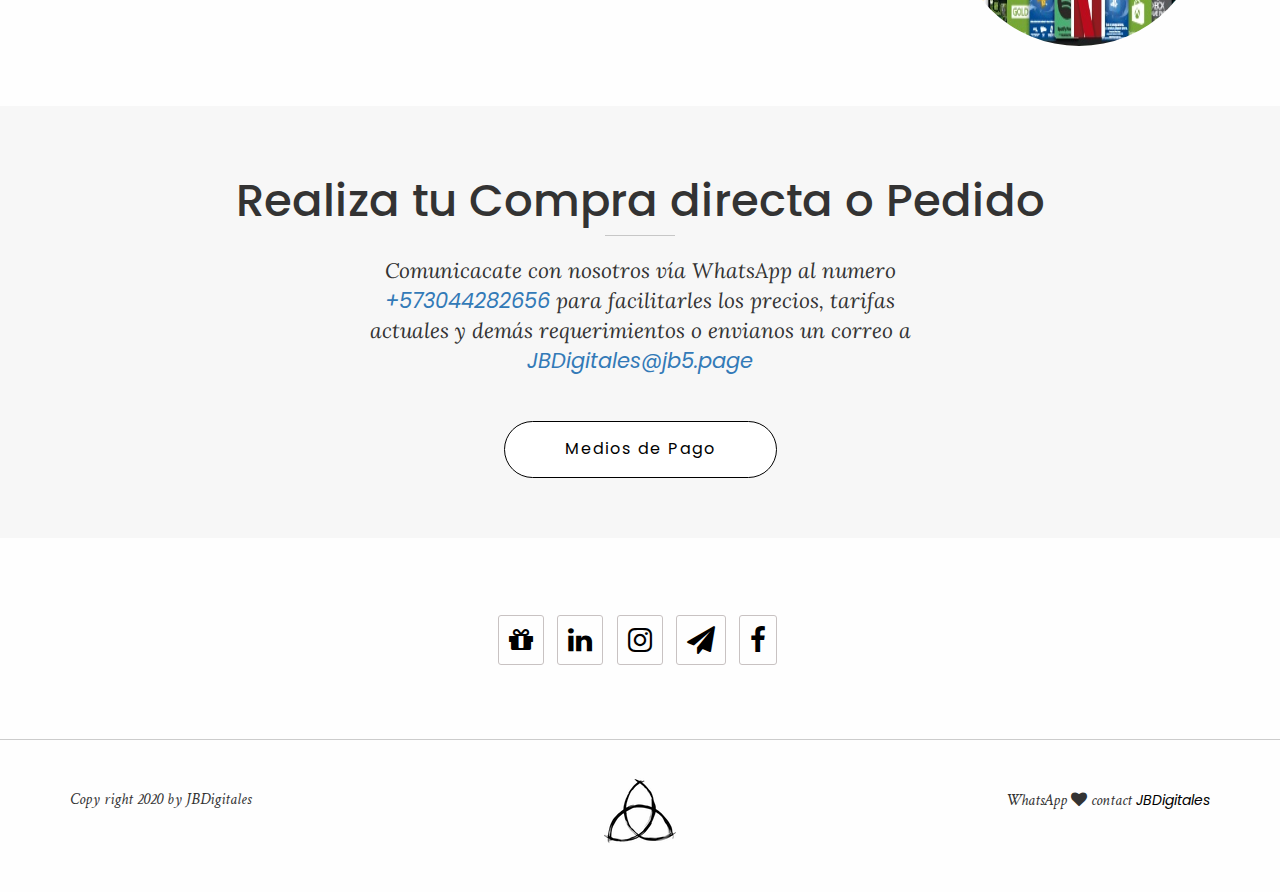
==== commit e82d0721: "Update index.html" ====
--- a/index.html
+++ b/index.html
@@ -254,7 +254,7 @@
                 </div>
 
                 <div class="row text-center">
-                     <a class="btn btn-default wow-button" href="#">Medios de Pago</a>
+                     <a class="btn btn-default wow-button" href="pago.html">Medios de Pago</a>
                 </div>
           </div>
             </section>
@@ -262,6 +262,7 @@
     <section class="social">
       <ul>
         <li><a href="https://jbdigitales.business.site/" class="fa fa-gift fa-2x" aria-hidden="true"></a></li>
+        <li><a href="https://www.linkedin.com/company/jbdigitales" class="fa fa-linkedin fa-2x" aria-hidden="true"></a></li>
         <li><a href="https://www.instagram.com/jbdigitales.col/" class="fa fa-instagram fa-2x" aria-hidden="true"></a></li>
         <li><a href="https://t.me/jbdigitales" class="fa fa-send fa-2x" aria-hidden="true"></a></li>
         <li><a href="https://www.facebook.com/JBDigitales" class="fa fa-facebook fa-2x" aria-hidden="true"></a></li>  
--- a/assets/css/style.css
+++ b/assets/css/style.css
@@ -598,4 +598,38 @@
          padding-bottom:4vh;
     }
     
-}+}
+
+ #Iframe-Liason-Sheet {
+    max-width: 760px;
+    max-height: 1200px;
+    overflow: hidden;
+    }
+    /* inner wrapper: make responsive */
+    .responsive-wrapper {
+    position: relative;
+    height: 0; /* gets height from padding-bottom setting */
+    -webkit-overflow-scrolling: touch;
+    overflow: auto;
+    }
+    .responsive-wrapper iframe {
+    position: absolute;
+    top: 0;
+    left: 0;
+    width: 100%;
+    height: 100%;
+    margin: 0;
+    padding: 0;
+    border: none;
+    }
+    /* padding-bottom = h/w as a % */
+    .responsive-wrapper-wxh-760x1200 {
+    padding-bottom: 363.6364%;
+    }
+    .iframe-border {
+    border: 1px solid #000;
+    }
+    .center-block-horiz {
+    margin-left: auto !important;
+    margin-right: auto !important;
+    }
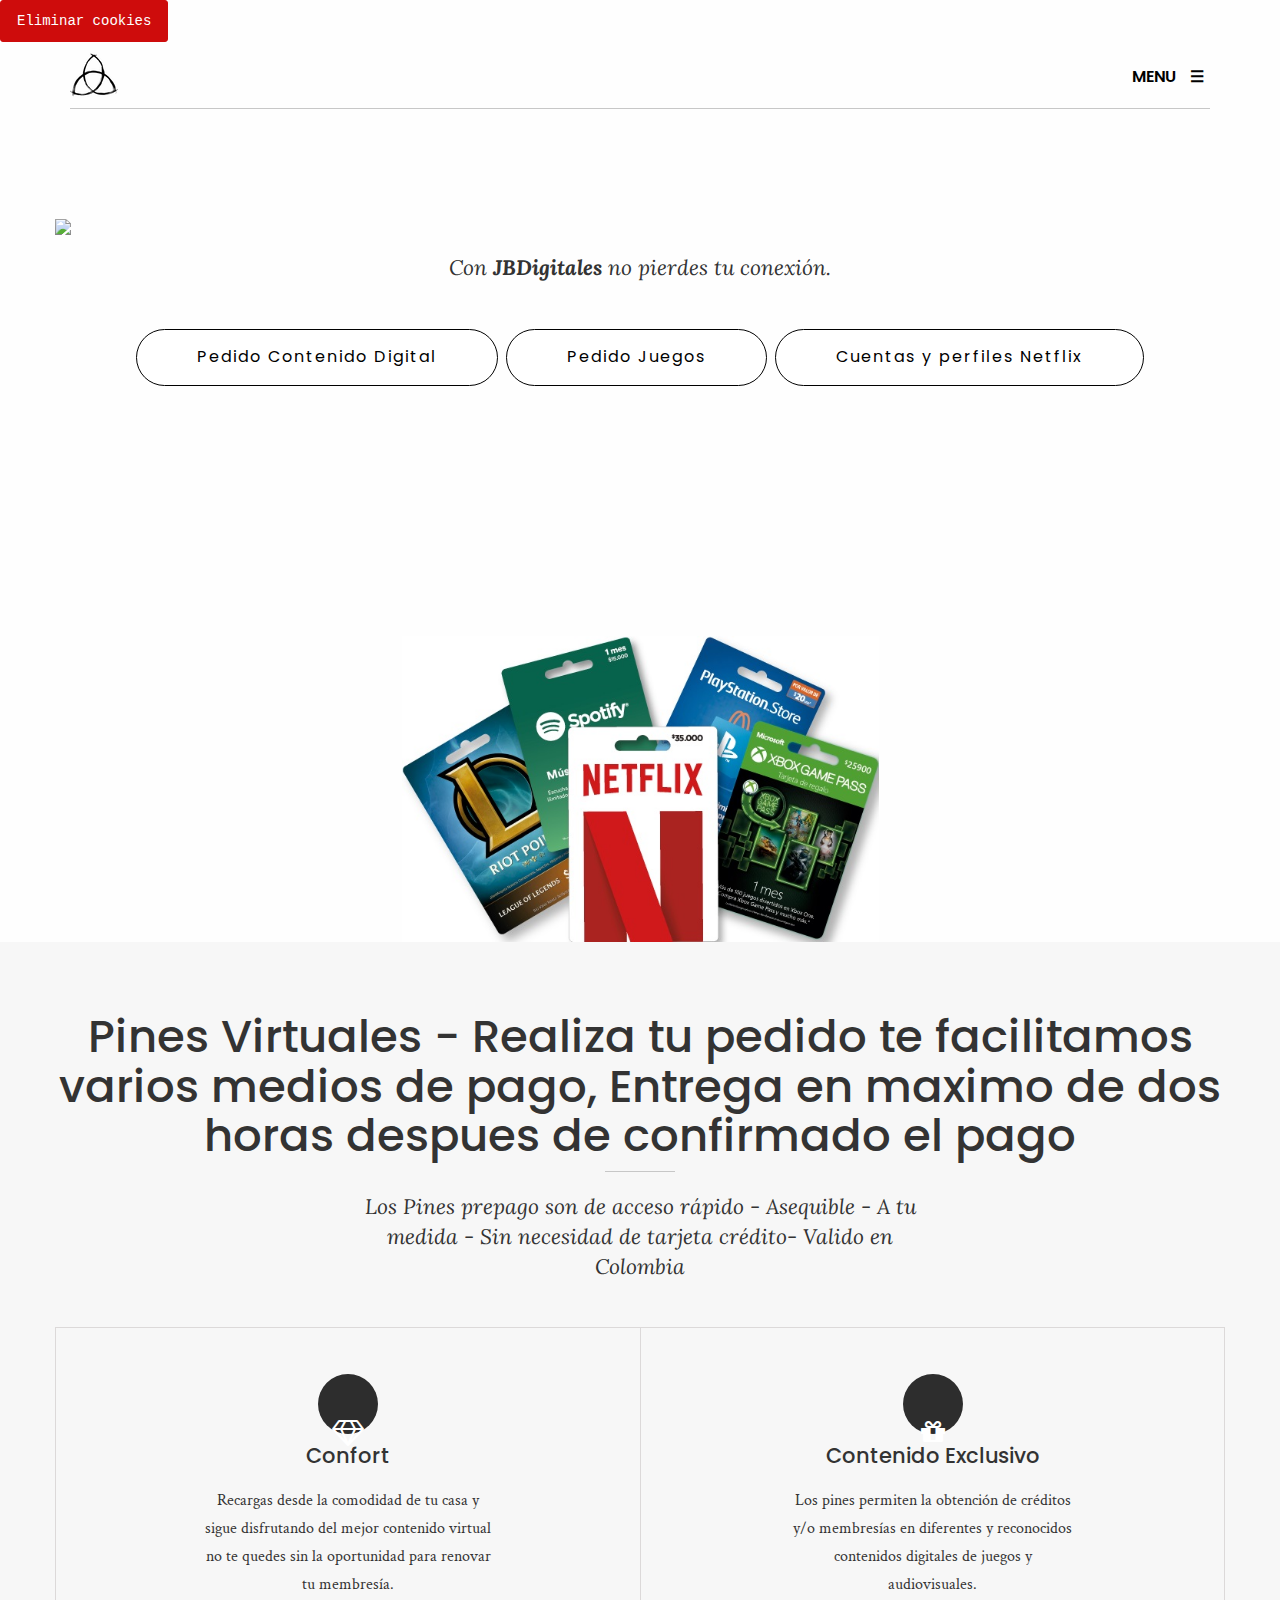
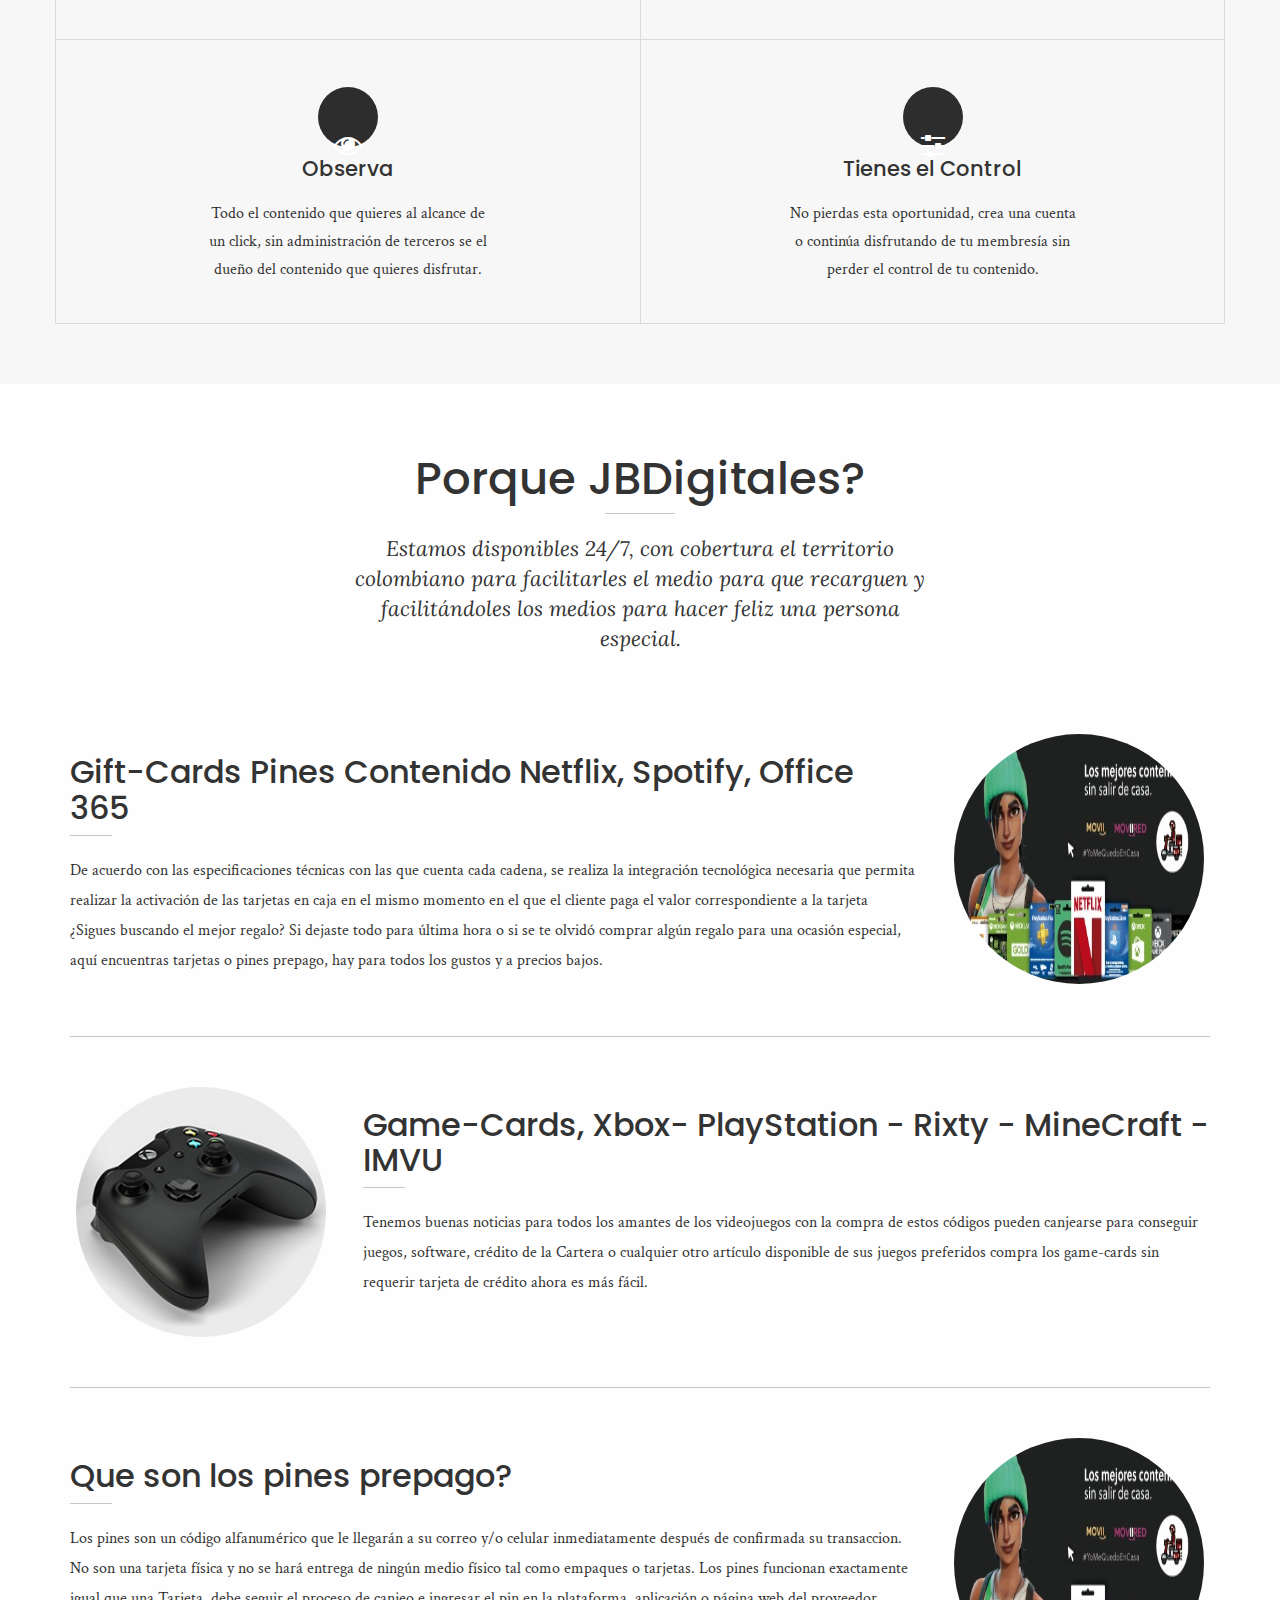
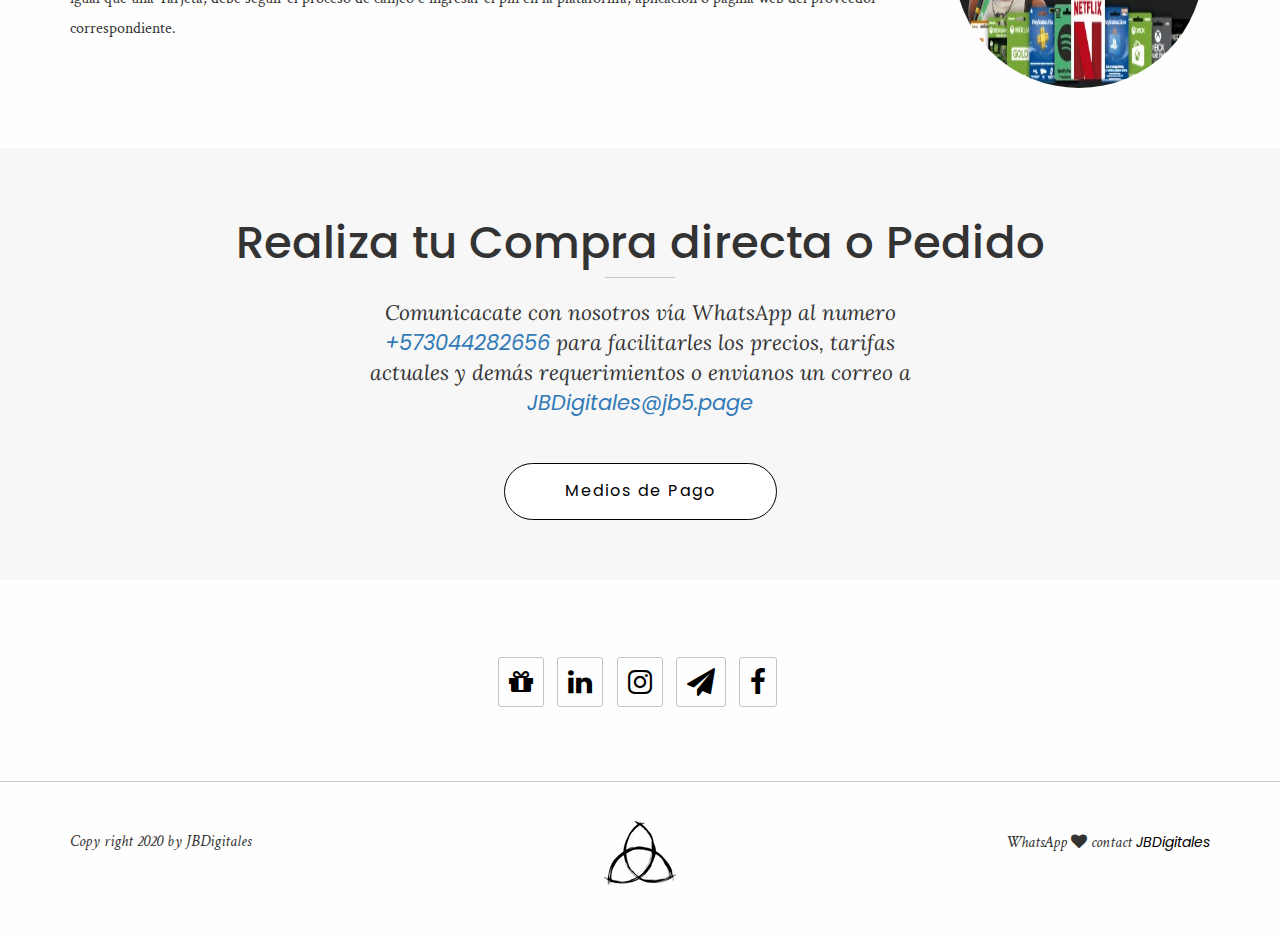
==== commit 0fd4a6a3: "Update index.html" ====
--- a/index.html
+++ b/index.html
@@ -45,6 +45,21 @@
     <!-- Start of HubSpot Embed Code -->
   <script type="text/javascript" id="hs-script-loader" async defer src="//js.hs-scripts.com/7768644.js"></script>
 <!-- End of HubSpot Embed Code -->
+    <!-- Inicio de fragmento de código de HubSpot -->
+<button type="button" id="hs_remove_cookie_button"
+  style="background-color: #CE0C0C; border: 1px solid #CE0C0C;
+         border-radius: 3px; padding: 10px 16px; text-decoration: none; color: #fff;
+         font-family: inherit; font-size: inherit; font-weight: normal; line-height: inherit;
+         text-align: left; text-shadow: none;"
+  onClick="(function removeCookies(){
+    var _hsp = window._hsp = window._hsp || [];
+    _hsp.push(['revokeCookieConsent']);
+  })()"
+>
+  Eliminar cookies
+</button>
+
+<!-- Fin de fragmento de código de HubSpot -->
 </head>
 <body>
 <!-- div used to make the body blur -->
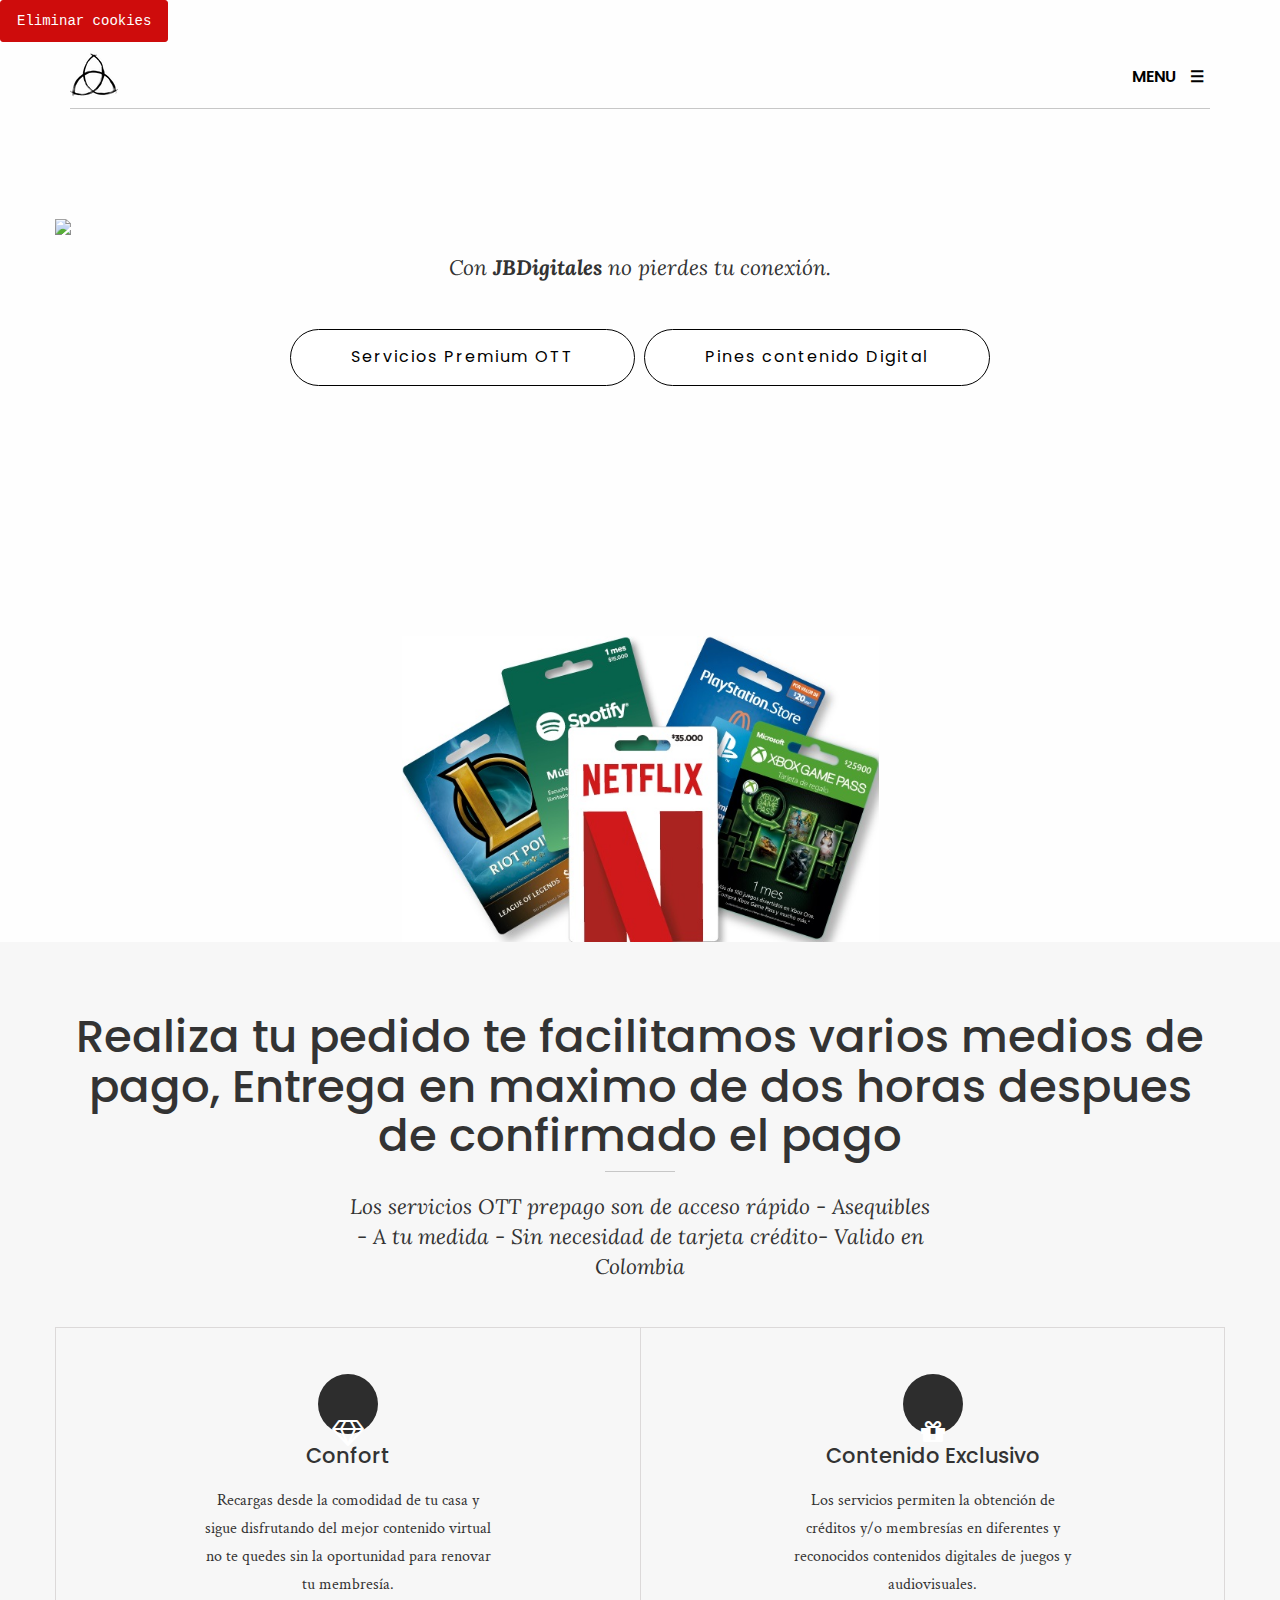
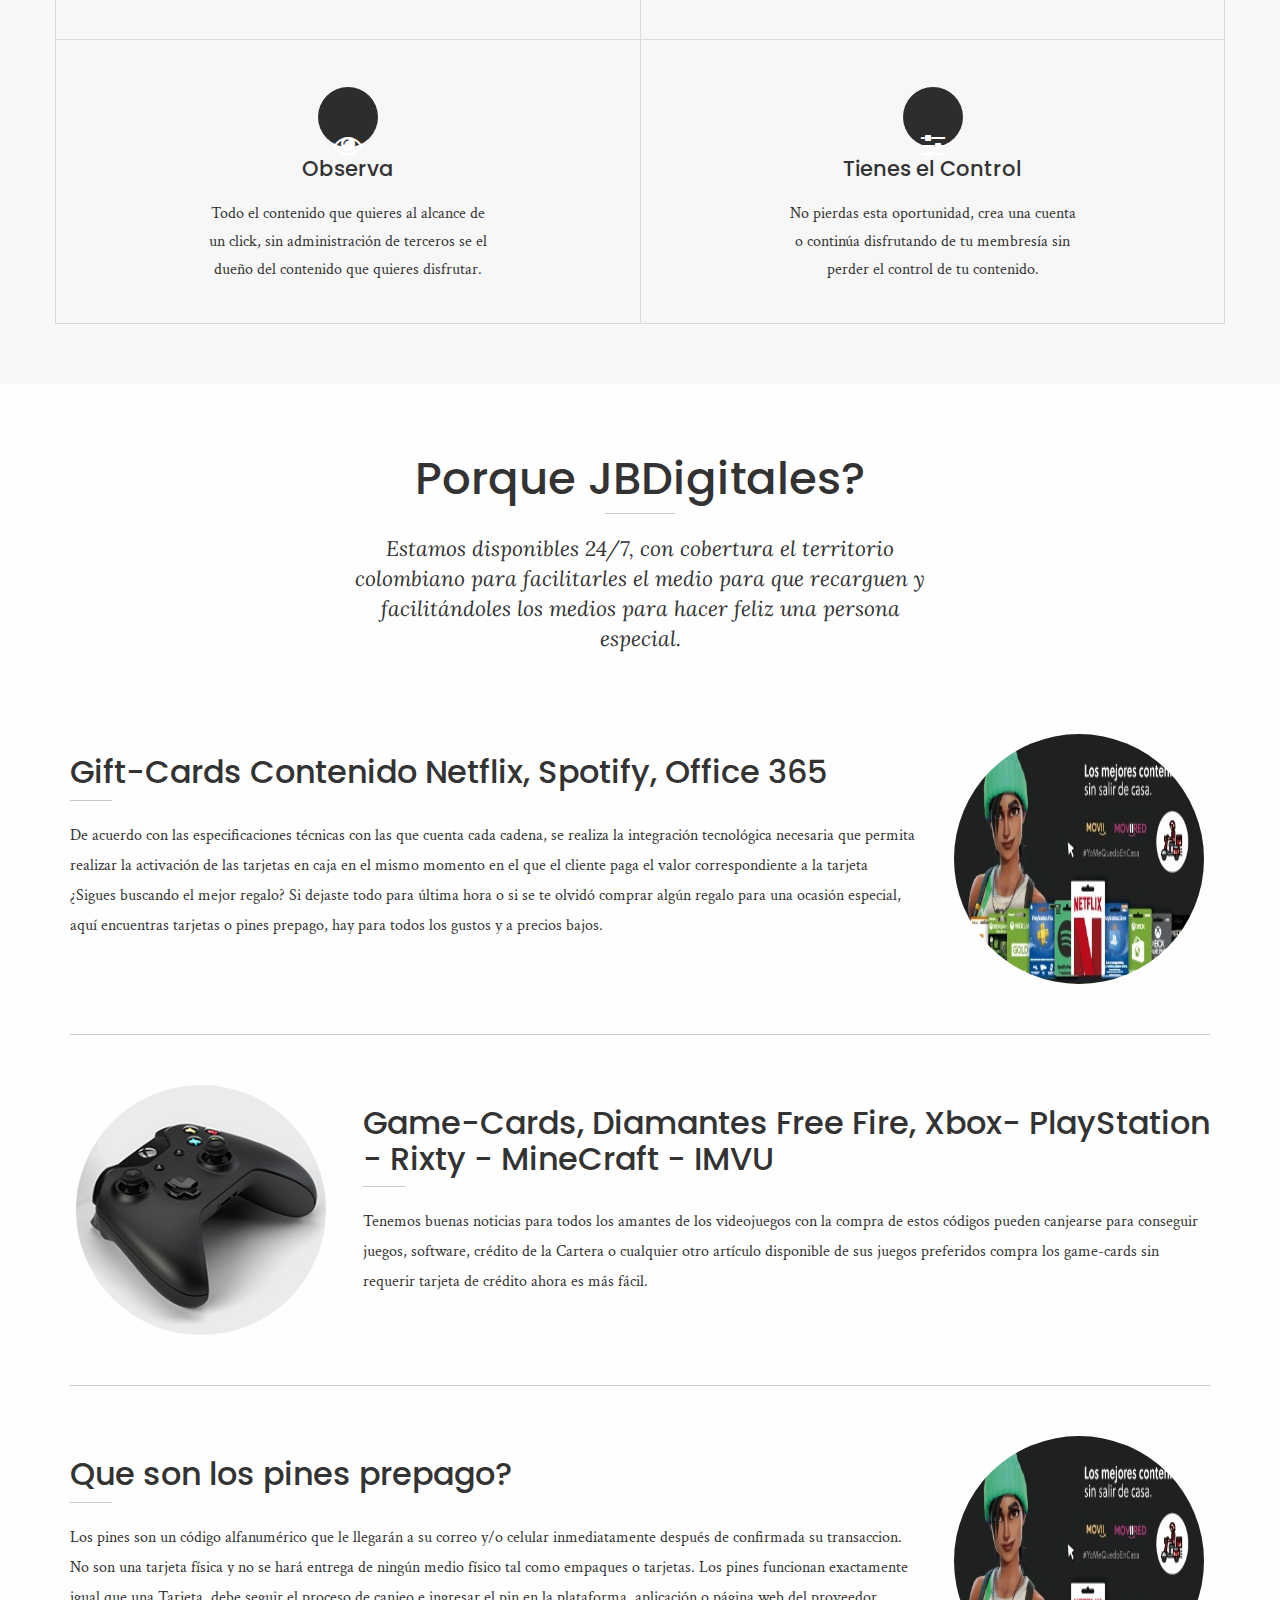
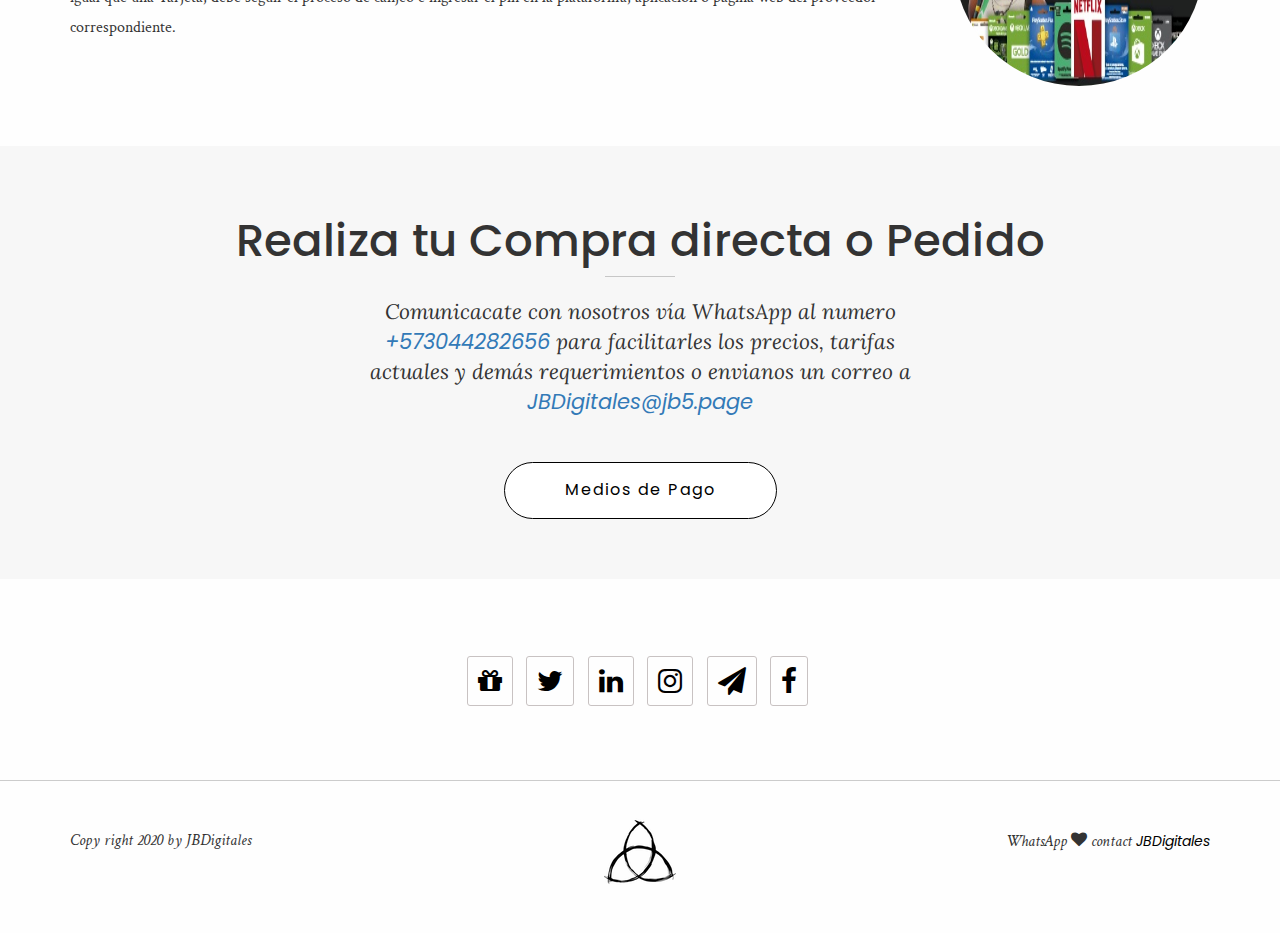
==== commit a422e3b3: "Update index.html" ====
--- a/index.html
+++ b/index.html
@@ -42,6 +42,7 @@
     <link rel="stylesheet" type="text/css" href="assets/css/style.css">
     <script type="text/javascript" src="assets/js/script.js" ></script>
     <title>JBDigitales - Home</title>
+    <meta name="google-site-verification" content="JcleJtm5hW53v1jXuM9uhUWOpCShfCngfqCdZeklaak" />
     <!-- Start of HubSpot Embed Code -->
   <script type="text/javascript" id="hs-script-loader" async defer src="//js.hs-scripts.com/7768644.js"></script>
 <!-- End of HubSpot Embed Code -->
@@ -77,9 +78,9 @@
                         <a href="javascript:void(0)" class="closebtn" onclick="closeNav()">&times;</a><br>
                         <a href="index.html">Inicio</a><hr>
                         <a href="generic.html">Acerca de Nosotros</a><hr>
-                        <a href="cuentas.html">Cuentas Netflix</a><hr>
-                        <a href="https://catalogodigital.co/app/app/jbdigitales/juegos">Catalogo Juegos</a><hr>  
-                        <a href="https://catalogodigital.co/app/app/jbdigitales/contenido_digital">Catalogo Contenido</a>              
+                        <a href="cuentas.html">Registro Cuentas</a><hr>
+                        <a href="element2.html">Servicio Premium OTT</a><hr>
+                        <a href="element1.html">Pines Contenido</a>             
                     </div>
                     <div class="main" id="main">
                       <a href="#" onclick="openNav()">MENU &#9776;</a>
@@ -99,10 +100,9 @@
                  <p>Con <strong>JBDigitales</strong> no pierdes tu conexión.</p>
                </div>
                <div class="wow-btn text-center">
-                     <a class="btn btn-default wow-button" href="https://catalogodigital.co/app/app/jbdigitales/contenido_digital">Pedido Contenido Digital</a>
-                     <a class="btn btn-default wow-button" href="https://catalogodigital.co/app/app/jbdigitales/juegos">Pedido Juegos</a>
-                     <a class="btn btn-default wow-button" href="cuentas.html">Cuentas y perfiles Netflix</a>
-               </div>
+                     <a class="btn btn-default wow-button" href="element2.html">Servicios Premium OTT</a>
+                     <a class="btn btn-default wow-button" href="element1.html">Pines contenido Digital</a>
+                 </div>
             </div>
           </div>
         </div>
@@ -113,13 +113,13 @@
 
             <div class="row">
                <div class="text-center">
-                 <h2>Pines Virtuales - Realiza tu pedido te facilitamos varios medios de pago, Entrega en maximo de dos horas despues de confirmado el pago</h2>
+                 <h2>Realiza tu pedido te facilitamos varios medios de pago, Entrega en maximo de dos horas despues de confirmado el pago</h2>
                </div>
                <hr class="hr-mid">
                <div class="sub-text text-center">
                      <p class="font-1">
-                        Los Pines prepago son de acceso rápido  
-                        - Asequible - A tu medida - Sin necesidad de tarjeta crédito- Valido en Colombia
+                        Los servicios OTT prepago son de acceso rápido  
+                        - Asequibles - A tu medida - Sin necesidad de tarjeta crédito- Valido en Colombia
                      </p>
                </div>
            </div>
@@ -143,7 +143,7 @@
                                   <i class="fa fa-gift fa-2x"></i>
                              </div>  
                               <h4>Contenido Exclusivo</h4>
-                              <p class="font-2">Los pines permiten la obtención de créditos  
+                              <p class="font-2">Los servicios permiten la obtención de créditos  
                                   y/o membresías en diferentes y reconocidos contenidos digitales 
                                   de juegos y audiovisuales.</p>                                       
                       </div>
@@ -195,7 +195,7 @@
                 <div class="row">
                     <div class="col-lg-9 col-sm-12 col-md-9 col-xs-12">
                      <div class="holder-para">
-                      <h3>Gift-Cards Pines Contenido Netflix, Spotify, Office 365</h3>
+                      <h3>Gift-Cards Contenido Netflix, Spotify, Office 365</h3>
                       <hr class="hr-short">
                       <p class="font-2">
                             De acuerdo con las especificaciones técnicas con las que cuenta cada cadena, se realiza la integración tecnológica necesaria que permita realizar la activación de las tarjetas en caja en el mismo momento en el que el cliente paga el valor correspondiente a la tarjeta
@@ -215,7 +215,7 @@
                 <div class="row"> 
                     <div class="col-lg-9 col-xs-12 col-sm-12 col-md-9 col-md-push-3">
                      <div class="holder-para">
-                      <h3>Game-Cards, Xbox- PlayStation - Rixty - MineCraft - IMVU</h3>
+                      <h3>Game-Cards, Diamantes Free Fire, Xbox- PlayStation - Rixty - MineCraft - IMVU</h3>
                       <hr class="hr-short">
                       <p class="font-2">
                         Tenemos buenas noticias para todos los amantes de los videojuegos con la compra de estos códigos pueden canjearse para conseguir juegos, software, crédito de la Cartera o cualquier otro artículo disponible de sus juegos preferidos 
@@ -277,6 +277,7 @@
     <section class="social">
       <ul>
         <li><a href="https://jbdigitales.business.site/" class="fa fa-gift fa-2x" aria-hidden="true"></a></li>
+        <li><a href="https://twitter.com/JbDigitales" class="fa fa-twitter fa-2x" aria-hidden="true"></a></li>
         <li><a href="https://www.linkedin.com/company/jbdigitales" class="fa fa-linkedin fa-2x" aria-hidden="true"></a></li>
         <li><a href="https://www.instagram.com/jbdigitales.col/" class="fa fa-instagram fa-2x" aria-hidden="true"></a></li>
         <li><a href="https://t.me/jbdigitales" class="fa fa-send fa-2x" aria-hidden="true"></a></li>
